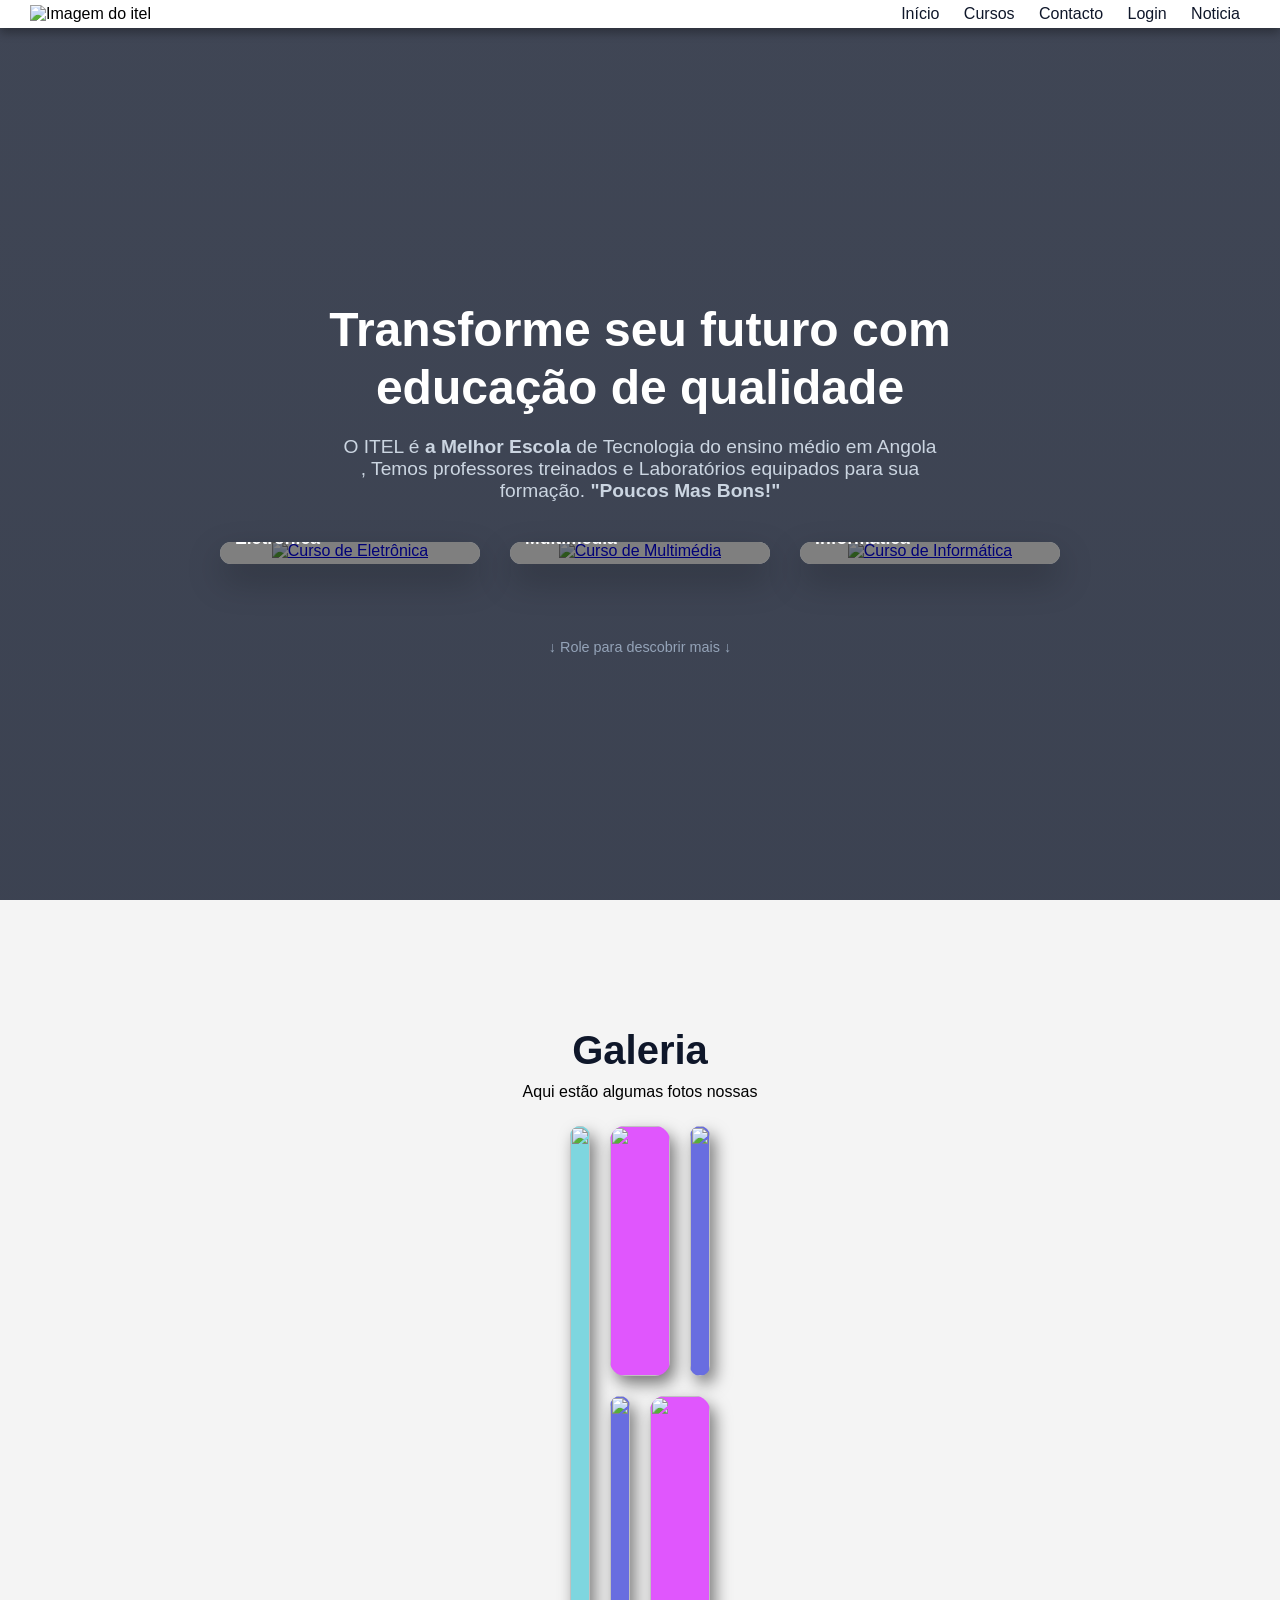
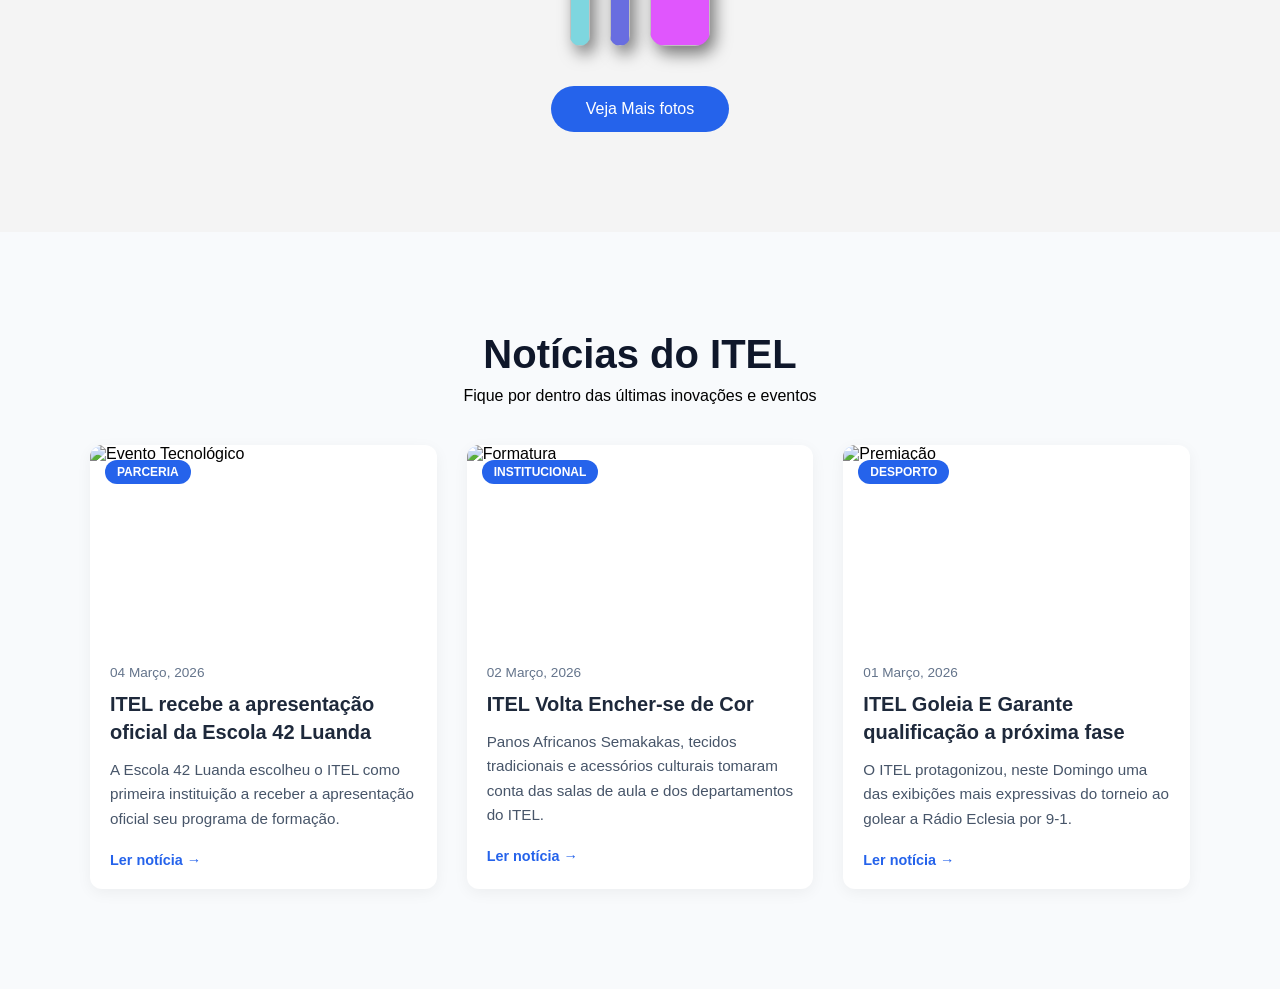
==== Final/index.html @ d13a8a1c "Merge branch 'main' of https://github.com/Always-Thinking44/SiteItelA-Z" ====
<!DOCTYPE html>
<html lang="pt-br">
<head>
    <meta charset="UTF-8">
    <meta name="viewport" content="width=device-width, initial-scale=1.0">
    <meta name="Author" content="Aijá Gourgel e Zola Bento">
    <link rel="shortcut icon" href="imagens/image.png" type="image/x-icon">

    <link rel="stylesheet" href="style.css">
    
    <title>Itel - Instituto de Telecomunicações</title>
</head>


<body>
    <header>
        <div>
            <img src="/Final/imagens/image.png" alt="Imagem do itel">
            
        </div>
        <nav>
            <a href="#inicio">Início</a>
            <a href="/Final/cursos/cursos.html">Cursos</a>
            <a href="#contacto">Contacto</a>
            <a href="login.html">Login</a>
            <a href="#noticia">Noticia</a>
        </nav>
    </header>



    <main>
        <section class="hero">
            <h1>Transforme seu futuro com educação de qualidade</h1>
            
            <p>O ITEL é <b>a Melhor Escola</b> de Tecnologia do ensino médio em Angola , Temos professores treinados e Laboratórios equipados para sua formação. 
            <b>"Poucos Mas Bons!"</b>
            <div class="cursos">

                <div class="card">
                   <a href="cursos.html"> <img src="imagens/electronica.png" alt="Curso de Eletrônica"></a>
                    <span>Eletrônica</span>
                </div>

                <div class="card">
                   <a href="cursos.html"> <img src="imagens/multimedia.png" alt="Curso de Multimédia"></a>
                    <span>Multimédia</span>
                </div>

                <div class="card">
                   <a href="cursos.html"> <img src="imagens/informatica.jpg" alt="Curso de Informática"></a>
                    <span>Informática</span>
                </div>

            </div>

            <div class="scroll">↓ Role para descobrir mais ↓</div>
        </section>





        <section id="galeria" class="secao">
            <h2>Galeria</h2>
            <p class="subtitle">Aqui estão algumas fotos nossas</p>
            <div class="bento-grid">
                <div class="foto-item grande-v" loading="lazy"><img src="Pagina de Galeria/GaleriaDeImagens/Alunos.jpg" alt=""></div>
                <div class="foto-item grande-h" loading="lazy"><img src="Pagina de Galeria/GaleriaDeImagens/42 4.jpeg" alt=""></div>
                <div class="foto-item quadrado" loading="lazy"><img src="Pagina de Galeria/GaleriaDeImagens/Africa Fevereiro8.jpeg" alt=""></div>
                <div class="foto-item quadrado" loading="lazy"><img src="Pagina de Galeria/GaleriaDeImagens/DG.jpg" alt=""></div>
                <div class="foto-item grande-h" loading="lazy"><img src="Pagina de Galeria/GaleriaDeImagens/DreamSpace Itel6.jpeg" alt=""></div>
            </div>
            
            <button class="botao"><a href="Pagina de Galeria/Galeria.html">Veja Mais fotos</a></button>
               
        </section>
            


        <section id="noticia" class="secao secao-noticias">
            <div>
                <h2 class="titulo-secao">Notícias do ITEL</h2>
                <p class="subtitle">Fique por dentro das últimas inovações e eventos</p>

                <div class="noticias-grid">
                    <article class="noticia-card">
                        <div class="noticia-img">
                            <img src="Pagina de Galeria/GaleriaDeImagens/42 4.jpeg" alt="Evento Tecnológico">
                            <span class="categoria">Parceria</span>
                        </div>
                        <div class="noticia-corpo">
                            <span class="data">04 Março, 2026</span>
                            <h3>ITEL recebe a apresentação oficial da Escola 42 Luanda</h3>
                            <p>A Escola 42 Luanda escolheu o ITEL como primeira instituição a receber a apresentação oficial seu programa de formação.</p>
                            <a href="#" class="ler-mais">Ler notícia →</a>
                        </div>
                    </article>

                    <article class="noticia-card">
                        <div class="noticia-img">
                            <img src="Pagina de Galeria/GaleriaDeImagens/Africa Fevereiro6.jpeg" alt="Formatura">
                            <span class="categoria">Institucional</span>
                        </div>
                        <div class="noticia-corpo">
                            <span class="data">02 Março, 2026</span>
                            <h3>ITEL Volta Encher-se de Cor</h3>
                            <p>Panos Africanos Semakakas, tecidos tradicionais e acessórios culturais tomaram conta das salas de aula e dos departamentos do ITEL.</p>
                            <a href="#" class="ler-mais">Ler notícia →</a>
                        </div>
                    </article>

                    <article class="noticia-card">
                        <div class="noticia-img">
                            <img src="Pagina de Galeria/GaleriaDeImagens/DreamSpace Itel2.jpeg" alt="Premiação">
                            <span class="categoria">Desporto</span>
                        </div>
                        <div class="noticia-corpo">
                            <span class="data">01 Março, 2026</span>
                            <h3>ITEL Goleia E Garante qualificação a próxima fase</h3>
                            <p>O ITEL protagonizou, neste Domingo uma das exibições mais expressivas do torneio ao golear a Rádio Eclesia por 9-1.</p>
                            <a href="#" class="ler-mais">Ler notícia →</a>
                        </div>
                    </article>
                </div>
            </div>
        </section>

        
    </main>
    
</body>
</html>
---- Final/style.css ----
/*Formatações Gerais*/

*{
    margin:0;
    padding:0;
    box-sizing:border-box;
    font-family: 'Segoe UI', Tahoma, Geneva, Verdana, sans-serif;
}

body{
    background-color: #f4f4f4;
}
/*definições básicas para todas as secções*/ 
.secao{
    padding: 100px 90px;
    display: flex;
    align-items: center;
    justify-content: center;
    flex-direction: column;
}

h1{
    color: white;
}
h2{
    text-align: center;
    font-size: 2.5rem;
    color: #0f172a;
    text-align: center;
    margin-bottom: 10px;
}

.subtitle{
    text-align: center;
    font-weight: 2px;
    margin-bottom: 25px;
}

html {
    scroll-behavior: smooth;
}





/*Navbar*/



header {
    display: flex;
    justify-content: space-between;
    padding: 5px 30px;
    position: sticky;
    top: 0;
    align-items: center;
    box-shadow: 0 5px 10px rgba(0,0,0,0.3);
    background-color: white;
    z-index: 1000;
}

header a {
    text-decoration: none;
    padding: 10px;
    color: #0f172a;
    font-weight: 500;
}

header img {
    width: 50px;
    display: inline;
}







/*Seção Hero*/


.hero{
    min-height:100vh;
    display:flex;
    flex-direction:column;
    justify-content:center;
    align-items:center;
    text-align:center;
    padding:40px 20px;
    background: linear-gradient(rgba(15, 23, 42, 0.79), rgba(15, 23, 42, 0.803)),
    url('imagens/ITELfoto.jpeg') center/cover;
    background-repeat: no-repeat;
    background-attachment: fixed;
    background-size: cover;
}

.hero h1{
    font-size:3rem;
    max-width:800px;
    margin-bottom:20px;
    line-height:1.2;
}

.hero h1{
    font-size:3rem;
    max-width:800px;
    margin-bottom:20px;
    line-height:1.2;
}

.hero p{
    font-size:1.2rem;
    max-width:600px;
    margin-bottom:40px;
    color:#cbd5e1;
}



.cursos{
    display:flex;
    gap:30px;
    flex-wrap:wrap;
    justify-content:center;
    margin-bottom:50px;
}

.card{
    position: relative;
    color: #ffffff;
    width:260px;
    background:#ffffff;
    border-radius:18px;
    overflow:hidden;
    box-shadow:0 15px 35px rgba(0,0,0,0.25);
    transition:0.4s ease;
    cursor:pointer;
    text-align:center;
}

.card img{
    width:100%;
    height:180px;
    object-fit:cover;
    transition:0.4s;
    overflow: hidden;
}

.card h3{
    padding:20px 15px;
    font-size:1.2rem;
    color:#0f172a;
}

.card::after{
    content:'';
    position:absolute;
    inset:0;
    background:rgba(0,0,0,0.45);
    opacity:0;
    transition:0.3s;
    opacity:1;
}

.card:hover{
    transform:translateY(-12px);
    box-shadow:0 20px 45px rgba(37,99,235,0.4);
}


.card::after{
    content:'';
    position:absolute;
    inset:0;
    background:rgba(0,0,0,0.5);
}

.card span{
    position:absolute;
    bottom:15px;
    left:15px;
    font-weight:bold;
    font-size:1.1rem;
    z-index:2;
    color:white;
}


.card:hover img{
    transform:scale(1.1);
}

.scroll{
    margin-top:25px;
    font-size:0.9rem;
    color:#94a3b8;
    animation: bounce 2s infinite;
}

@keyframes bounce{
    0%,20%,50%,80%,100%{transform:translateY(0);}
    40%{transform:translateY(8px);}
    60%{transform:translateY(4px);}
}

@media(max-width:768px){
    .hero h1{
        font-size:2.2rem;
    }
}









/*Seção Galeria*/


/*bento-grid... Um tipo de display q organiza em colunas... q nem no bootstrap */
.bento-grid {
    display: grid;
    grid-template-columns: repeat(4, 1fr);
    grid-auto-rows: 250px;
    gap: 20px;
}

/* O Container da Foto */
.foto-item {
    border-radius: 15px;
    overflow: hidden; /* Corta a imagem que sobrar do zoom */
    position: relative;
    background-color: #ddd;
    display: flex;
    box-shadow: 5px 8px 16px rgb(0, 0, 0, 0.5);
}

/* O Ajusta a Foto no seu container*/
.foto-item img {
    width: 100%;
    height: 100%;
    object-fit: cover;
    transition: transform 0.5s ease;
    display: block;
}

.foto-item:hover img {
    transform: scale(1.1);
    cursor: pointer;
}

/* Estilização das direções/tamanhos... aqui vc escolhe o tamanho dos filhos do container Bento-grid, tipo os col do bootstrap*/
.grande-v { 
    grid-row: span 2;
} 
.grande-h {
    grid-column: span 2; 
} 
.quadrado { 
    grid-column: span 1; grid-row: span 1; 
}
.destaque { 
    grid-column: span 2; grid-row: span 2; 
}

/* Cores de fallback apenas para os itens q estao sem foto ainda */
.grande-v {
    background-color: #7ed6df; 
}
.grande-h { 
    background-color: #e056fd; 
}
.quadrado { 
    background-color: #686de0; 
}
.destaque { 
    background-color: #f0932b; 
}

.botao{
    margin-top: 40px;
    padding:14px 35px;
    border:none;
    border-radius:30px;
    background:#2563eb;
    color:white;
    font-size:1rem;
    cursor:pointer;
    transition:0.3s;
    display: flex;
}

.botao:hover{
    background:#1d4ed8;
}

.botao a{
    text-decoration: none;
    color: white;
}







/* Seção de Notícias */

.secao-noticias {
    background-color: #f8fafc;
}


.noticias-grid {
    display: grid;
    grid-template-columns: repeat(3, 1fr);
    gap: 30px;
    max-width: 1200px;
    margin: 40px auto 0;
}

/* Card Individual */
.noticia-card {
    background: #ffffff;
    border-radius: 12px;
    overflow: hidden;
    box-shadow: 0 4px 15px rgba(0, 0, 0, 0.05);
    transition: transform 0.3s ease, box-shadow 0.3s ease;
}

.noticia-card:hover {
    transform: translateY(-8px);
    box-shadow: 0 10px 25px rgba(0, 0, 0, 0.1);
}

/* Imagem da Notícia */
.noticia-img {
    position: relative;
    height: 200px;
}

.noticia-img img {
    width: 100%;
    height: 100%;
    object-fit: cover;
}


.categoria {
    position: absolute;
    top: 15px;
    left: 15px;
    background: #2563eb;
    color: white;
    padding: 5px 12px;
    font-size: 0.75rem;
    font-weight: bold;
    border-radius: 20px;
    text-transform: uppercase;
}

/* Conteúdo do Card */
.noticia-corpo {
    padding: 20px;
}

.data {
    font-size: 0.85rem;
    color: #64748b;
    display: block;
    margin-bottom: 10px;
}

.noticia-corpo h3 {
    font-size: 1.25rem;
    color: #1e293b;
    margin-bottom: 12px;
    line-height: 1.4;
}

.noticia-corpo p {
    color: #475569;
    font-size: 0.95rem;
    line-height: 1.6;
    margin-bottom: 20px;
}

.ler-mais {
    text-decoration: none;
    color: #2563eb;
    font-weight: bold;
    font-size: 0.9rem;
    transition: 0.2s;
}
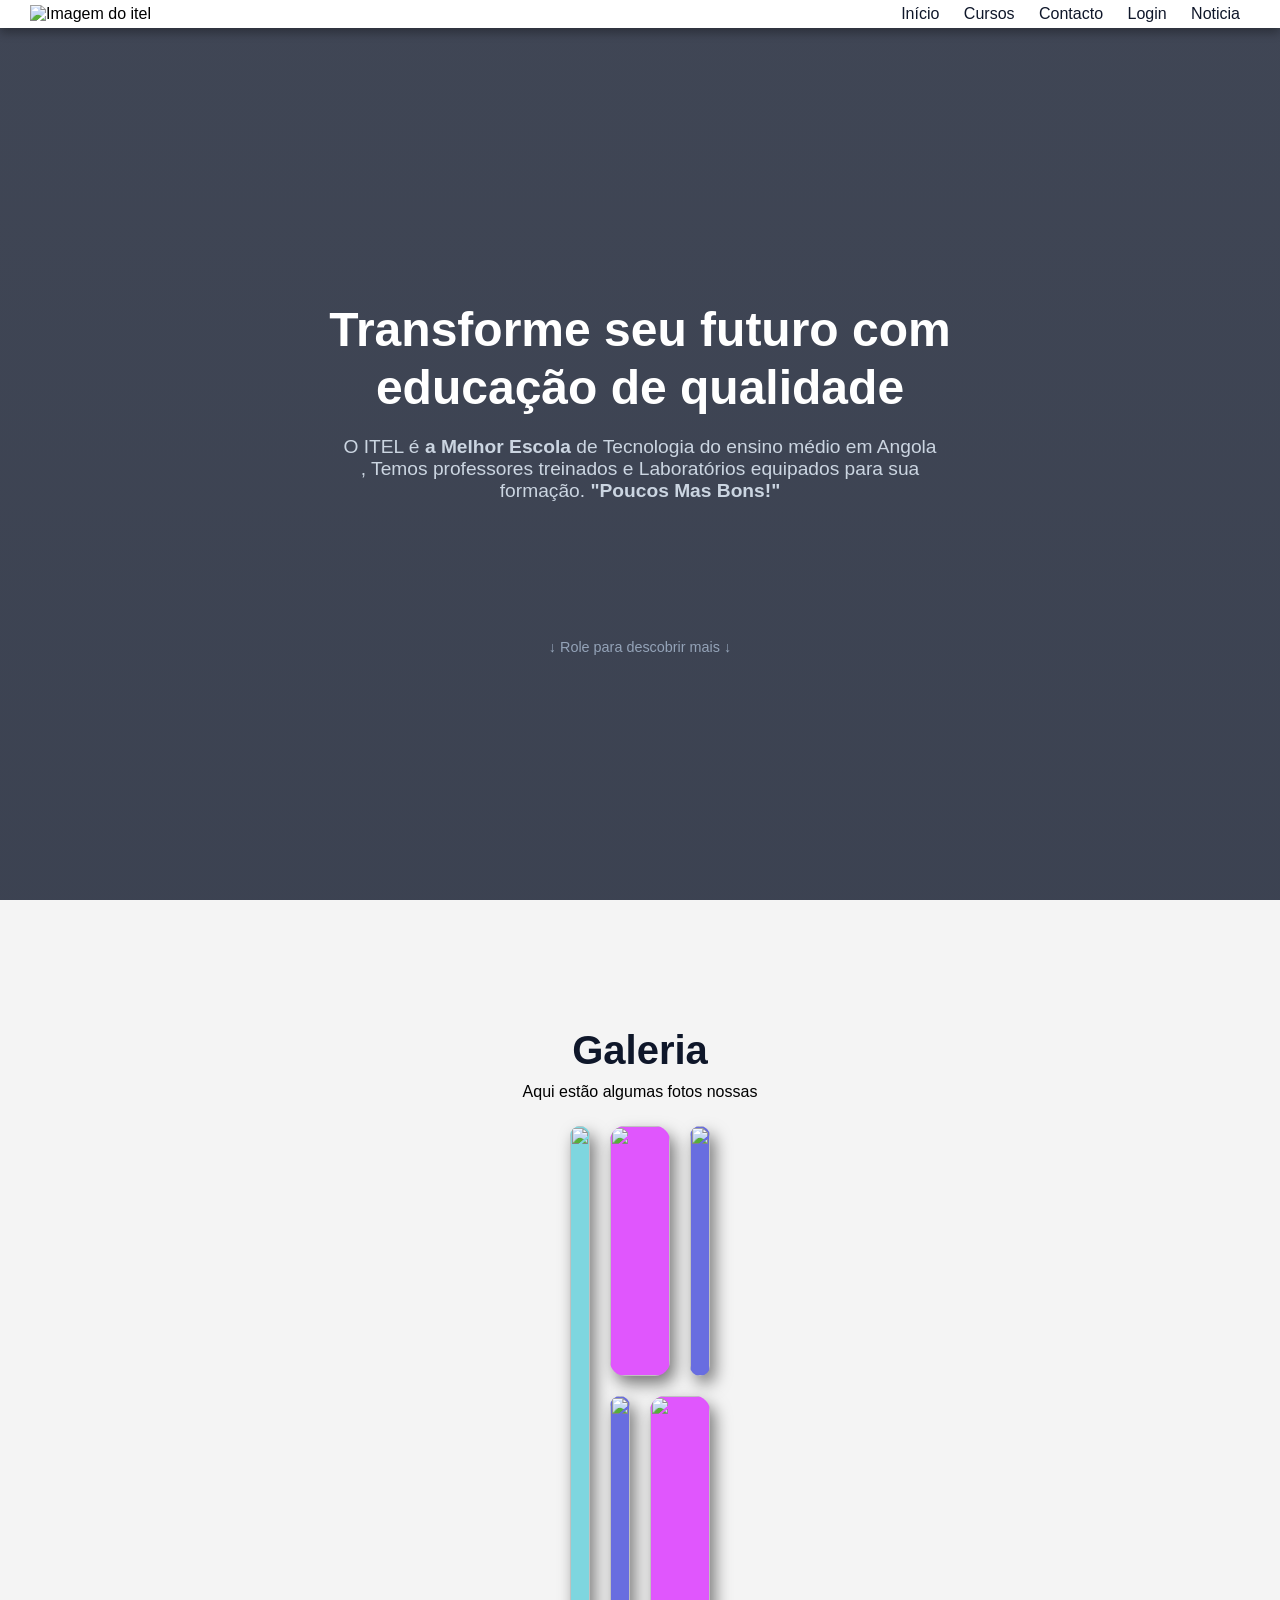
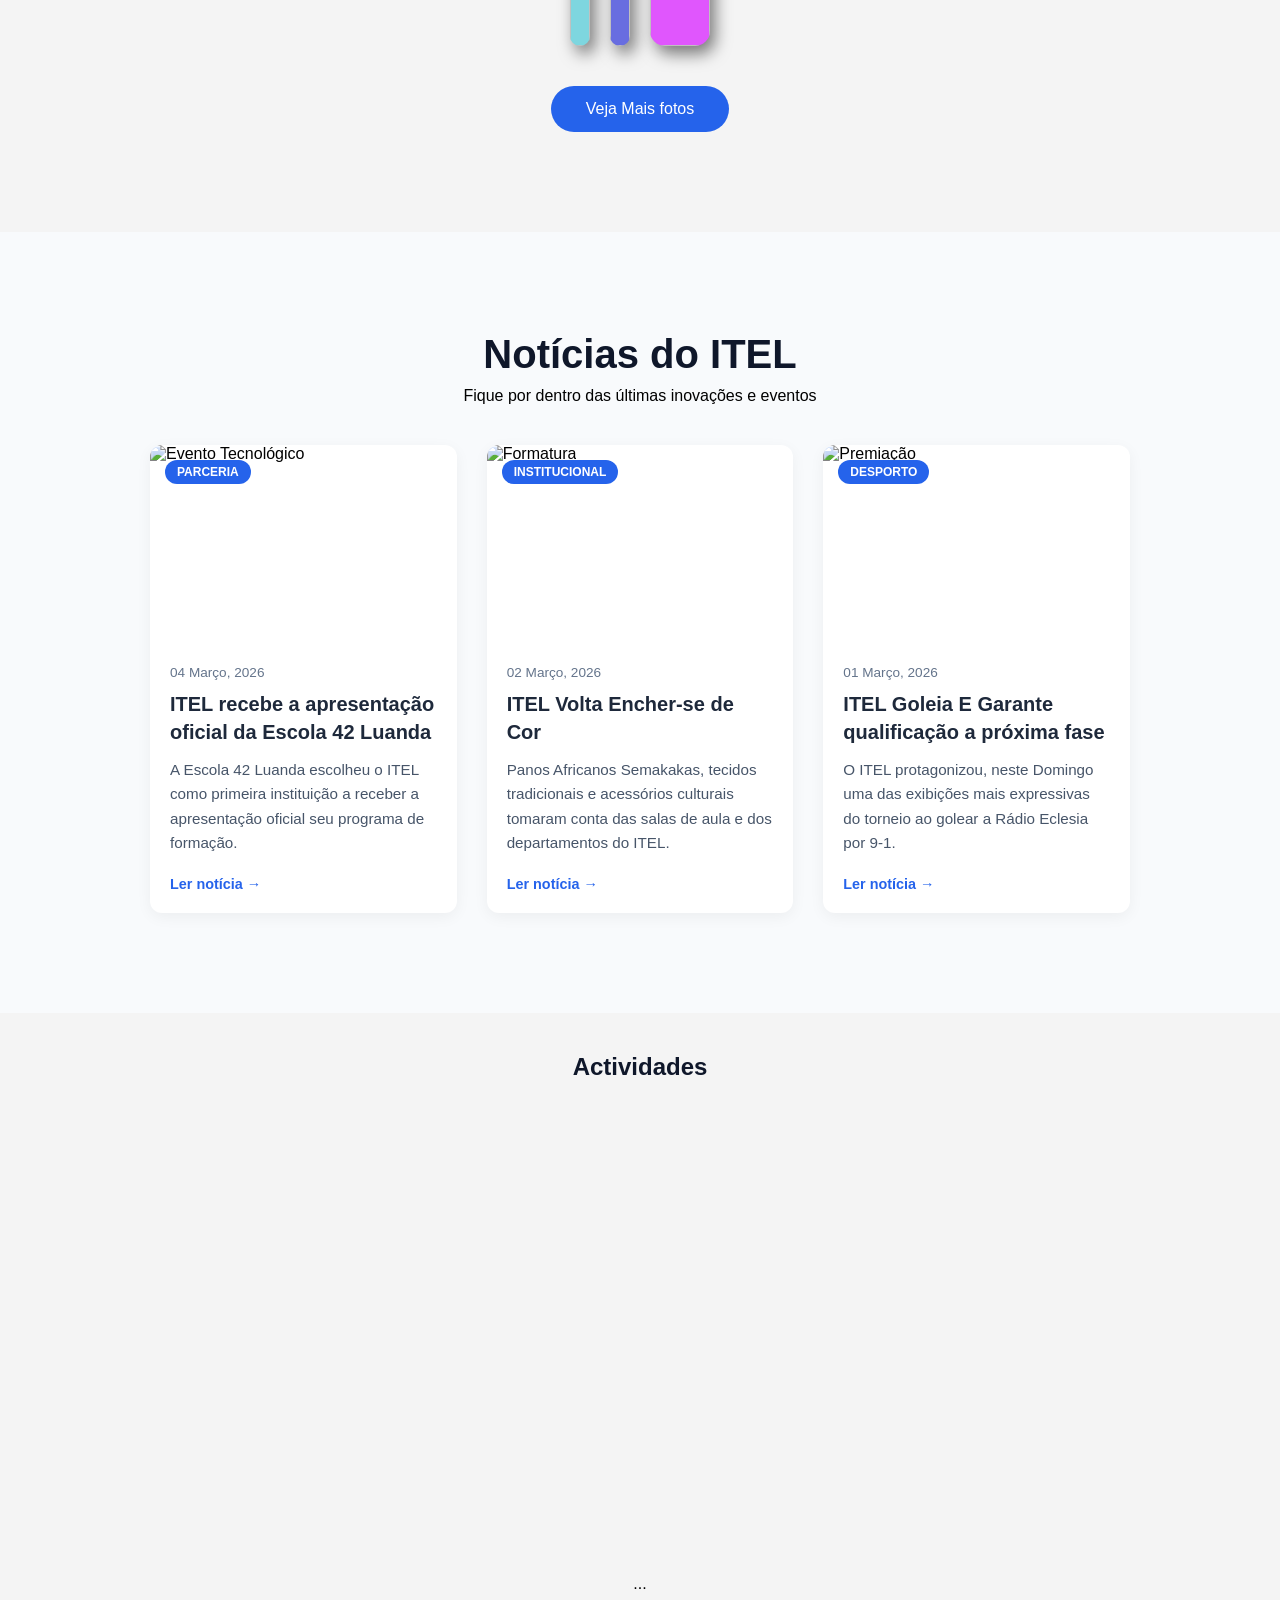
==== commit c56acb1b: "Adicionar Login" ====
--- a/Final/index.html
+++ b/Final/index.html
@@ -15,14 +15,14 @@
 <body>
     <header>
         <div>
-            <img src="/Final/imagens/image.png" alt="Imagem do itel">
+            <img src="imagens/image.png" alt="Imagem do itel">
             
         </div>
         <nav>
             <a href="#inicio">Início</a>
-            <a href="/Final/cursos/cursos.html">Cursos</a>
+            <a href="cursos/cursos.html">Cursos</a>
             <a href="#contacto">Contacto</a>
-            <a href="login.html">Login</a>
+            <a href="Login.html">Login</a>
             <a href="#noticia">Noticia</a>
         </nav>
     </header>
@@ -93,7 +93,7 @@
                             <span class="data">04 Março, 2026</span>
                             <h3>ITEL recebe a apresentação oficial da Escola 42 Luanda</h3>
                             <p>A Escola 42 Luanda escolheu o ITEL como primeira instituição a receber a apresentação oficial seu programa de formação.</p>
-                            <a href="#" class="ler-mais">Ler notícia →</a>
+                            <a href="/Final/noticias/noticias.html" class="ler-mais">Ler notícia →</a>
                         </div>
                     </article>
 
@@ -106,7 +106,7 @@
                             <span class="data">02 Março, 2026</span>
                             <h3>ITEL Volta Encher-se de Cor</h3>
                             <p>Panos Africanos Semakakas, tecidos tradicionais e acessórios culturais tomaram conta das salas de aula e dos departamentos do ITEL.</p>
-                            <a href="#" class="ler-mais">Ler notícia →</a>
+                            <a href="/Final/noticias/noticias.html" class="ler-mais">Ler notícia →</a>
                         </div>
                     </article>
 
@@ -119,15 +119,85 @@
                             <span class="data">01 Março, 2026</span>
                             <h3>ITEL Goleia E Garante qualificação a próxima fase</h3>
                             <p>O ITEL protagonizou, neste Domingo uma das exibições mais expressivas do torneio ao golear a Rádio Eclesia por 9-1.</p>
-                            <a href="#" class="ler-mais">Ler notícia →</a>
+                            <a href="/Final/noticias/noticias.html" class="ler-mais">Ler notícia →</a>
                         </div>
                     </article>
                 </div>
             </div>
         </section>
 
+
         
+    <section id="actividades" class="actividades">
+
+  <!-- Título da Secção -->
+  <h1>Actividades</h1>
+
+  <!-- Área de Cards -->
+  <div class="cards-container">
+    <div class="card" data-atividade="Fititel">
+      <img src="/Final/Actividades/fititel/544825075_1218911470279845_1274962918031670438_n.jpg" alt="Fititel">
+      <h3>Fititel</h3>
+      <p>O Fititel é um evento de tecnologia e inovação do ITEL, reunindo estudantes e projetos criativos.</p>
+    </div>
+    <div class="card" data-atividade="Informática">
+      <img src="/Final/Actividades/seman_info/capainfo.jpg" alt="Semana de Informática">
+      <h3>Semana de Informática</h3>
+      <p>Semana dedicada à informática, com workshops de programação, sistemas e novas tecnologias.</p>
+    </div>
+    <div class="card" data-atividade="Electrónica">
+      <img src="/Final/Actividades/Seman_ele/capsemanaeele.jpg" alt="Semana de Electrónica">
+      <h3>Semana de Electrónica</h3>
+      <p>Semana de Electrónica com projetos de circuitos, robótica e inovação tecnológica aplicada.</p>
+    </div>
+    <div class="card" data-atividade="Multimédia">
+      <img src="/Final/Actividades/sema_mult/487853320_1090563743114619_5174947730304767502_n.jpg" alt="Semana de Multimédia">
+      <h3>Semana de Multimédia</h3>
+      <p>Apresentação de trabalhos de design, vídeo, áudio e outras criações digitais inovadoras.</p>
+    </div>
+    <div class="card" data-atividade="África">
+      <img src="/Final/Actividades/sexta_cultural/Amor.jpg" alt="Representação da África">
+      <h3>Sexta Cultural</h3>
+      <p>Toda última sexta do mês, cultura, música, dança e atividades artísticas para todos.</p>
+    </div>
+    <div class="card" data-atividade="ITEL Solidário">
+      <img src="/Final/Actividades/itelsolidario/487826390_1088875983283395_3658495766381052444_n (1).jpg" alt="ITEL Solidário">
+      <h3>ITEL Solidário</h3>
+      <p>O ITEL Solidário promove ações sociais e comunitárias, ajudando pessoas e fortalecendo a comunidade.</p>
+    </div>
+    <div class="card" data-atividade="Futebol">
+      <img src="/Final/Actividades/futitel/capa.jpg" alt="Futebol">
+      <h3>Futebol</h3>
+      <p>Competições e jogos de futebol entre estudantes, promovendo desporto, espírito e diversão.</p>
+    </div>
+  </div>
+
+  <!-- Modal -->
+  <div class="modal">
+    <div class="modal-content">
+      <span class="close">&times;</span>
+      <h2 id="modal-title"></h2>
+      <div class="modal-gallery" id="modal-gallery">
+        <!-- Imagens carregadas via JS -->
+      </div>
+    </div>
+  </div>
+<section id="actividades" class="actividades">
+  <!-- Título e cards existentes -->
+  ...
+  <!-- Modal existente -->
+  <div class="modal">
+    ...
+  </div>
+
+  <!-- Novo lightbox -->
+  <div class="lightbox" id="lightbox">
+    <span class="close-lightbox">&times;</span>
+    <img id="lightbox-img" src="">
+  </div>
+</section>
+</section>
     </main>
-    
+    <script src="script.js"></script>
 </body>
 </html>
--- a/Final/style.css
+++ b/Final/style.css
@@ -12,7 +12,7 @@
 }
 /*definições básicas para todas as secções*/ 
 .secao{
-    padding: 100px 90px;
+    padding: 100px 150px;
     display: flex;
     align-items: center;
     justify-content: center;
@@ -397,4 +397,302 @@
     font-weight: bold;
     font-size: 0.9rem;
     transition: 0.2s;
+}
+
+/* ====== Secção Actividades ====== */
+.actividades {
+  padding: 40px;
+  text-align: center;
+  background-color: #F4F4F4;
+  font-family: 'Segoe UI', Tahoma, Geneva, Verdana, sans-serif;
+}
+
+.actividades h1 {
+  color: #0F172A;
+  margin-bottom: 40px;
+}
+
+/* ====== Cards ====== */
+.cards-container {
+  display: flex;
+  justify-content: center;
+  gap: 30px;
+  flex-wrap: wrap;
+}
+
+.card {
+  background: #FFFFFF;
+  border-radius: 10px;
+  box-shadow: 0 5px 15px rgba(0,0,0,0.1);
+  width: 200px;
+  cursor: pointer;
+  transition: transform 0.3s, box-shadow 0.3s, opacity 0.6s;
+  opacity: 0;
+  transform: scale(0.8);
+}
+
+.card img {
+  width: 100%;
+  border-top-left-radius: 10px;
+  border-top-right-radius: 10px;
+}
+
+.card h3 {
+  color: #2563EB;
+  margin: 10px 0 5px;
+}
+
+.card p {
+  color: #64748B;
+  font-size: 14px;
+  padding: 0 10px 10px;
+}
+
+.card:hover {
+  transform: translateY(-5px);
+  box-shadow: 0 10px 20px rgba(0,0,0,0.2);
+}
+
+/* ====== Modal ====== */
+.modal {
+  display: none;
+  position: fixed;
+  z-index: 999;
+  left: 0;
+  top: 0;
+  width: 100%;
+  height: 100%;
+  overflow: auto;
+  background-color: rgba(0,0,0,0.7);
+}
+
+.modal-content {
+  background-color: #FFFFFF;
+  margin: 10% auto;
+  padding: 20px;
+  border-radius: 10px;
+  width: 80%;
+  max-width: 800px;
+  animation: zoomIn 0.4s ease;
+  text-align: center;
+}
+
+.modal-gallery {
+  display: grid;
+  grid-template-columns: repeat(auto-fill, 150px);
+  gap: 15px;
+  justify-content: center;
+  margin-top: 20px;
+}
+
+.modal-gallery img {
+  width: 100%;
+  border-radius: 5px;
+}
+
+.close {
+  color: #0F172A;
+  float: right;
+  font-size: 28px;
+  font-weight: bold;
+  cursor: pointer;
+}
+
+.close:hover {
+  color: #2563EB;
+}
+
+/* ====== Animação ====== */
+@keyframes zoomIn {
+  0% { transform: scale(0.8); opacity: 0; }
+  100% { transform: scale(1); opacity: 1; }
+}
+/* Hover zoom na galeria */
+.modal-gallery img {
+  width: 100%;
+  border-radius: 5px;
+  transition: transform 0.3s, box-shadow 0.3s;
+  cursor: pointer;
+}
+
+.modal-gallery img:hover {
+  transform: scale(1.1);
+  box-shadow: 0 10px 20px rgba(0,0,0,0.3);
+}
+
+/* Lightbox */
+.lightbox {
+  display: none;
+  position: fixed;
+  z-index: 1000;
+  top: 0;
+  left: 0;
+  width: 100%;
+  height: 100%;
+  background-color: rgba(0,0,0,0.9);
+  justify-content: center;
+  align-items: center;
+}
+
+.lightbox img {
+  max-width: 90%;
+  max-height: 90%;
+  border-radius: 10px;
+  box-shadow: 0 10px 30px rgba(0,0,0,0.5);
+}
+
+.close-lightbox {
+  position: absolute;
+  top: 20px;
+  right: 30px;
+  color: #FFFFFF;
+  font-size: 36px;
+  cursor: pointer;
+}
+
+.pagina-noticias{
+padding:40px;
+background:#f4f4f4;
+font-family:Arial;
+}
+
+.topo-noticias{
+display:flex;
+justify-content:space-between;
+margin-bottom:40px;
+}
+.topo-noticias h1{
+    color: #000000;
+}
+.voltar{
+text-decoration:none;
+color:#2563EB;
+font-weight:bold;
+}
+
+.cards-noticias{
+display:grid;
+grid-template-columns:repeat(auto-fit,minmax(260px,1fr));
+gap:25px;
+}
+
+.card-noticia{
+background:white;
+padding:15px;
+border-radius:10px;
+box-shadow:0 5px 15px rgba(0,0,0,0.1);
+transition:0.3s;
+}
+
+.card-noticia:hover{
+transform:translateY(-5px);
+}
+
+.card-noticia img{
+width:100%;
+border-radius:8px;
+}
+
+.saber-mais{
+color:#2563EB;
+cursor:pointer;
+font-weight:bold;
+}
+
+
+/* MODAL */
+
+.modal-noticia{
+display:none;
+position:fixed;
+top:0;
+left:0;
+width:100%;
+height:100%;
+background:rgba(0,0,0,0.7);
+justify-content:center;
+align-items:center;
+}
+
+.modal-conteudo{
+background:white;
+width:70%;
+max-width:900px;
+padding:25px;
+border-radius:10px;
+position:relative;
+}
+
+.modal-conteudo img{
+width:100%;
+border-radius:8px;
+margin-bottom:20px;
+}
+
+.fechar{
+position:absolute;
+top:10px;
+right:20px;
+font-size:30px;
+cursor:pointer;
+}
+/* FUNDO DO MODAL */
+.modal-noticia{
+display:none;
+position:fixed;
+top:0;
+left:0;
+width:100%;
+height:100%;
+background:rgba(0,0,0,0.7);
+justify-content:center;
+align-items:center;
+padding:20px;
+z-index:999;
+}
+
+/* CAIXA DO MODAL */
+.modal-conteudo{
+background:white;
+width:90%;
+max-width:850px;
+max-height:90vh;
+overflow-y:auto;
+border-radius:12px;
+padding:25px;
+position:relative;
+box-shadow:0 10px 30px rgba(0,0,0,0.3);
+}
+
+/* IMAGEM */
+.modal-conteudo img{
+width:100%;
+height:350px;
+object-fit:cover;
+border-radius:8px;
+margin-bottom:20px;
+}
+
+/* TITULO */
+#modal-titulo{
+font-size:26px;
+margin-bottom:15px;
+color:#0f172a;
+}
+
+/* TEXTO */
+#modal-texto{
+line-height:1.7;
+color:#475569;
+text-align:justify;
+}
+
+/* BOTÃO FECHAR */
+.fechar{
+position:absolute;
+top:15px;
+right:20px;
+font-size:28px;
+cursor:pointer;
+color:#333;
 }
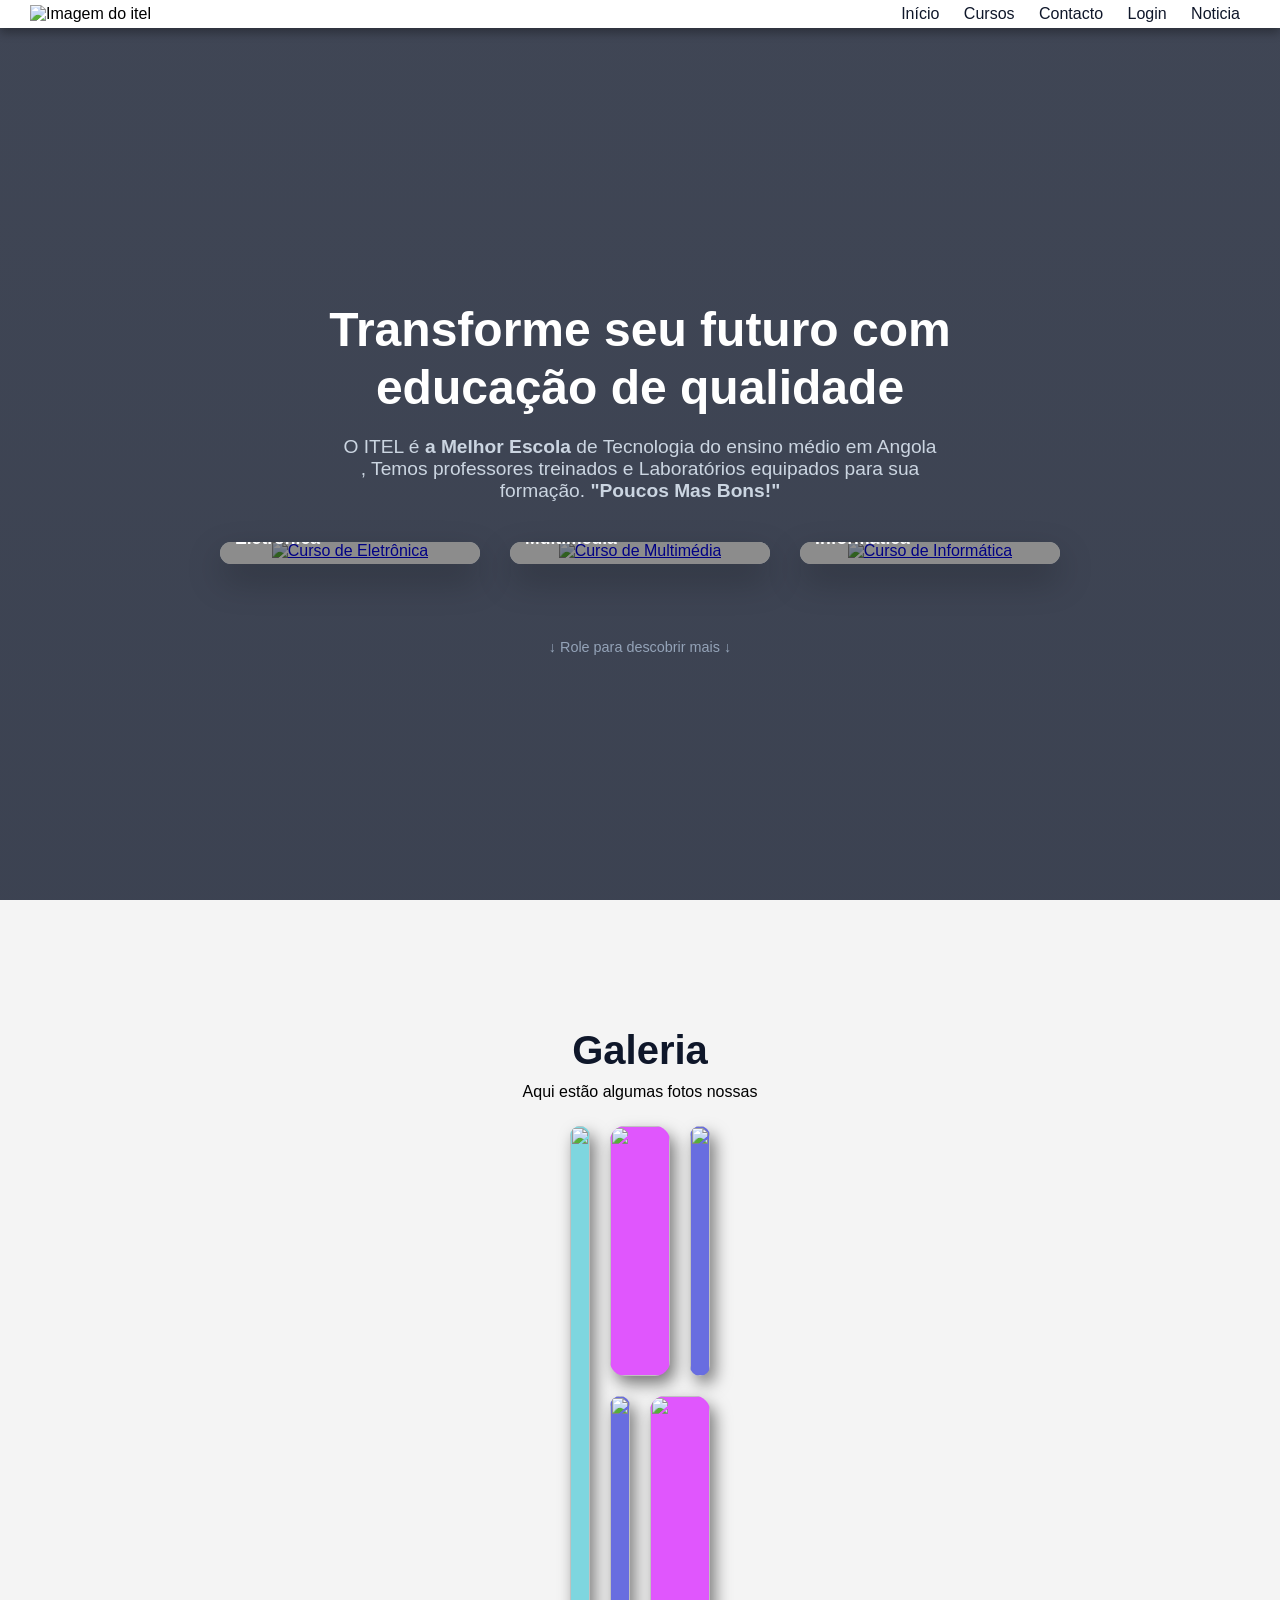
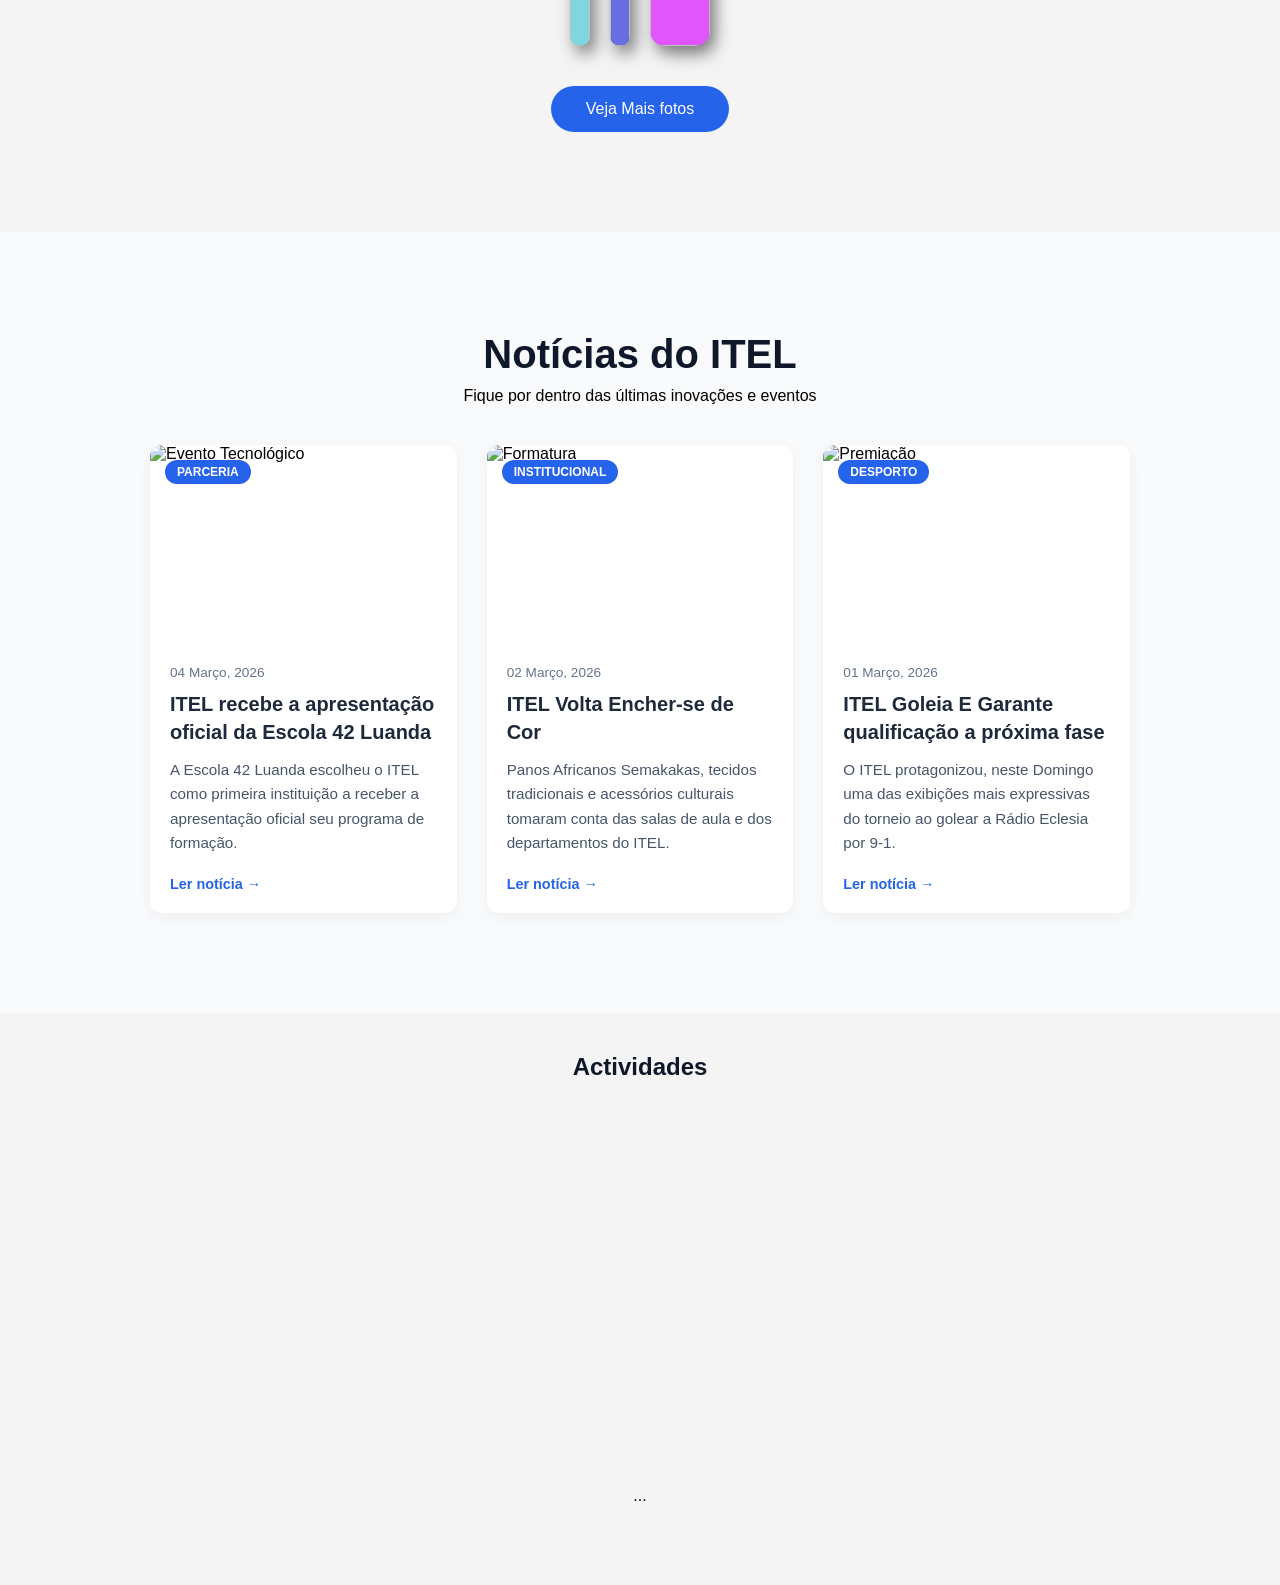
==== commit cd229170: "troca do nome das classes no hero, por causa de um conflito" ====
--- a/Final/index.html
+++ b/Final/index.html
@@ -37,17 +37,17 @@
             <b>"Poucos Mas Bons!"</b>
             <div class="cursos">
 
-                <div class="card">
+                <div class="card-hero">
                    <a href="cursos.html"> <img src="imagens/electronica.png" alt="Curso de Eletrônica"></a>
                     <span>Eletrônica</span>
                 </div>
 
-                <div class="card">
+                <div class="card-hero">
                    <a href="cursos.html"> <img src="imagens/multimedia.png" alt="Curso de Multimédia"></a>
                     <span>Multimédia</span>
                 </div>
 
-                <div class="card">
+                <div class="card-hero">
                    <a href="cursos.html"> <img src="imagens/informatica.jpg" alt="Curso de Informática"></a>
                     <span>Informática</span>
                 </div>
@@ -136,37 +136,37 @@
   <!-- Área de Cards -->
   <div class="cards-container">
     <div class="card" data-atividade="Fititel">
-      <img src="/Final/Actividades/fititel/544825075_1218911470279845_1274962918031670438_n.jpg" alt="Fititel">
+      <img src="Actividades/fititel/544825075_1218911470279845_1274962918031670438_n.jpg" alt="Fititel">
       <h3>Fititel</h3>
       <p>O Fititel é um evento de tecnologia e inovação do ITEL, reunindo estudantes e projetos criativos.</p>
     </div>
     <div class="card" data-atividade="Informática">
-      <img src="/Final/Actividades/seman_info/capainfo.jpg" alt="Semana de Informática">
+      <img src="Actividades/seman_info/capainfo.jpg" alt="Semana de Informática">
       <h3>Semana de Informática</h3>
       <p>Semana dedicada à informática, com workshops de programação, sistemas e novas tecnologias.</p>
     </div>
     <div class="card" data-atividade="Electrónica">
-      <img src="/Final/Actividades/Seman_ele/capsemanaeele.jpg" alt="Semana de Electrónica">
+      <img src="Actividades/Seman_ele/capsemanaeele.jpg" alt="Semana de Electrónica">
       <h3>Semana de Electrónica</h3>
       <p>Semana de Electrónica com projetos de circuitos, robótica e inovação tecnológica aplicada.</p>
     </div>
     <div class="card" data-atividade="Multimédia">
-      <img src="/Final/Actividades/sema_mult/487853320_1090563743114619_5174947730304767502_n.jpg" alt="Semana de Multimédia">
+      <img src="Actividades/sema_mult/487853320_1090563743114619_5174947730304767502_n.jpg" alt="Semana de Multimédia">
       <h3>Semana de Multimédia</h3>
       <p>Apresentação de trabalhos de design, vídeo, áudio e outras criações digitais inovadoras.</p>
     </div>
     <div class="card" data-atividade="África">
-      <img src="/Final/Actividades/sexta_cultural/Amor.jpg" alt="Representação da África">
+      <img src="Actividades/sexta_cultural/Amor.jpg" alt="Representação da África">
       <h3>Sexta Cultural</h3>
       <p>Toda última sexta do mês, cultura, música, dança e atividades artísticas para todos.</p>
     </div>
     <div class="card" data-atividade="ITEL Solidário">
-      <img src="/Final/Actividades/itelsolidario/487826390_1088875983283395_3658495766381052444_n (1).jpg" alt="ITEL Solidário">
+      <img src="Actividades/itelsolidario/487826390_1088875983283395_3658495766381052444_n (1).jpg" alt="ITEL Solidário">
       <h3>ITEL Solidário</h3>
       <p>O ITEL Solidário promove ações sociais e comunitárias, ajudando pessoas e fortalecendo a comunidade.</p>
     </div>
     <div class="card" data-atividade="Futebol">
-      <img src="/Final/Actividades/futitel/capa.jpg" alt="Futebol">
+      <img src="Actividades/futitel/capa.jpg" alt="Futebol">
       <h3>Futebol</h3>
       <p>Competições e jogos de futebol entre estudantes, promovendo desporto, espírito e diversão.</p>
     </div>
--- a/Final/style.css
+++ b/Final/style.css
@@ -127,7 +127,7 @@
     margin-bottom:50px;
 }
 
-.card{
+.card-hero{
     position: relative;
     color: #ffffff;
     width:260px;
@@ -140,7 +140,7 @@
     text-align:center;
 }
 
-.card img{
+.card-hero img{
     width:100%;
     height:180px;
     object-fit:cover;
@@ -148,13 +148,13 @@
     overflow: hidden;
 }
 
-.card h3{
+.card-hero h3{
     padding:20px 15px;
     font-size:1.2rem;
     color:#0f172a;
 }
 
-.card::after{
+.card-hero::after{
     content:'';
     position:absolute;
     inset:0;
@@ -164,20 +164,14 @@
     opacity:1;
 }
 
-.card:hover{
+.card-hero:hover{
     transform:translateY(-12px);
     box-shadow:0 20px 45px rgba(37,99,235,0.4);
 }
 
 
-.card::after{
-    content:'';
-    position:absolute;
-    inset:0;
-    background:rgba(0,0,0,0.5);
-}
-
-.card span{
+
+.card-hero span{
     position:absolute;
     bottom:15px;
     left:15px;
@@ -188,7 +182,7 @@
 }
 
 
-.card:hover img{
+.card-hero:hover img{
     transform:scale(1.1);
 }
 
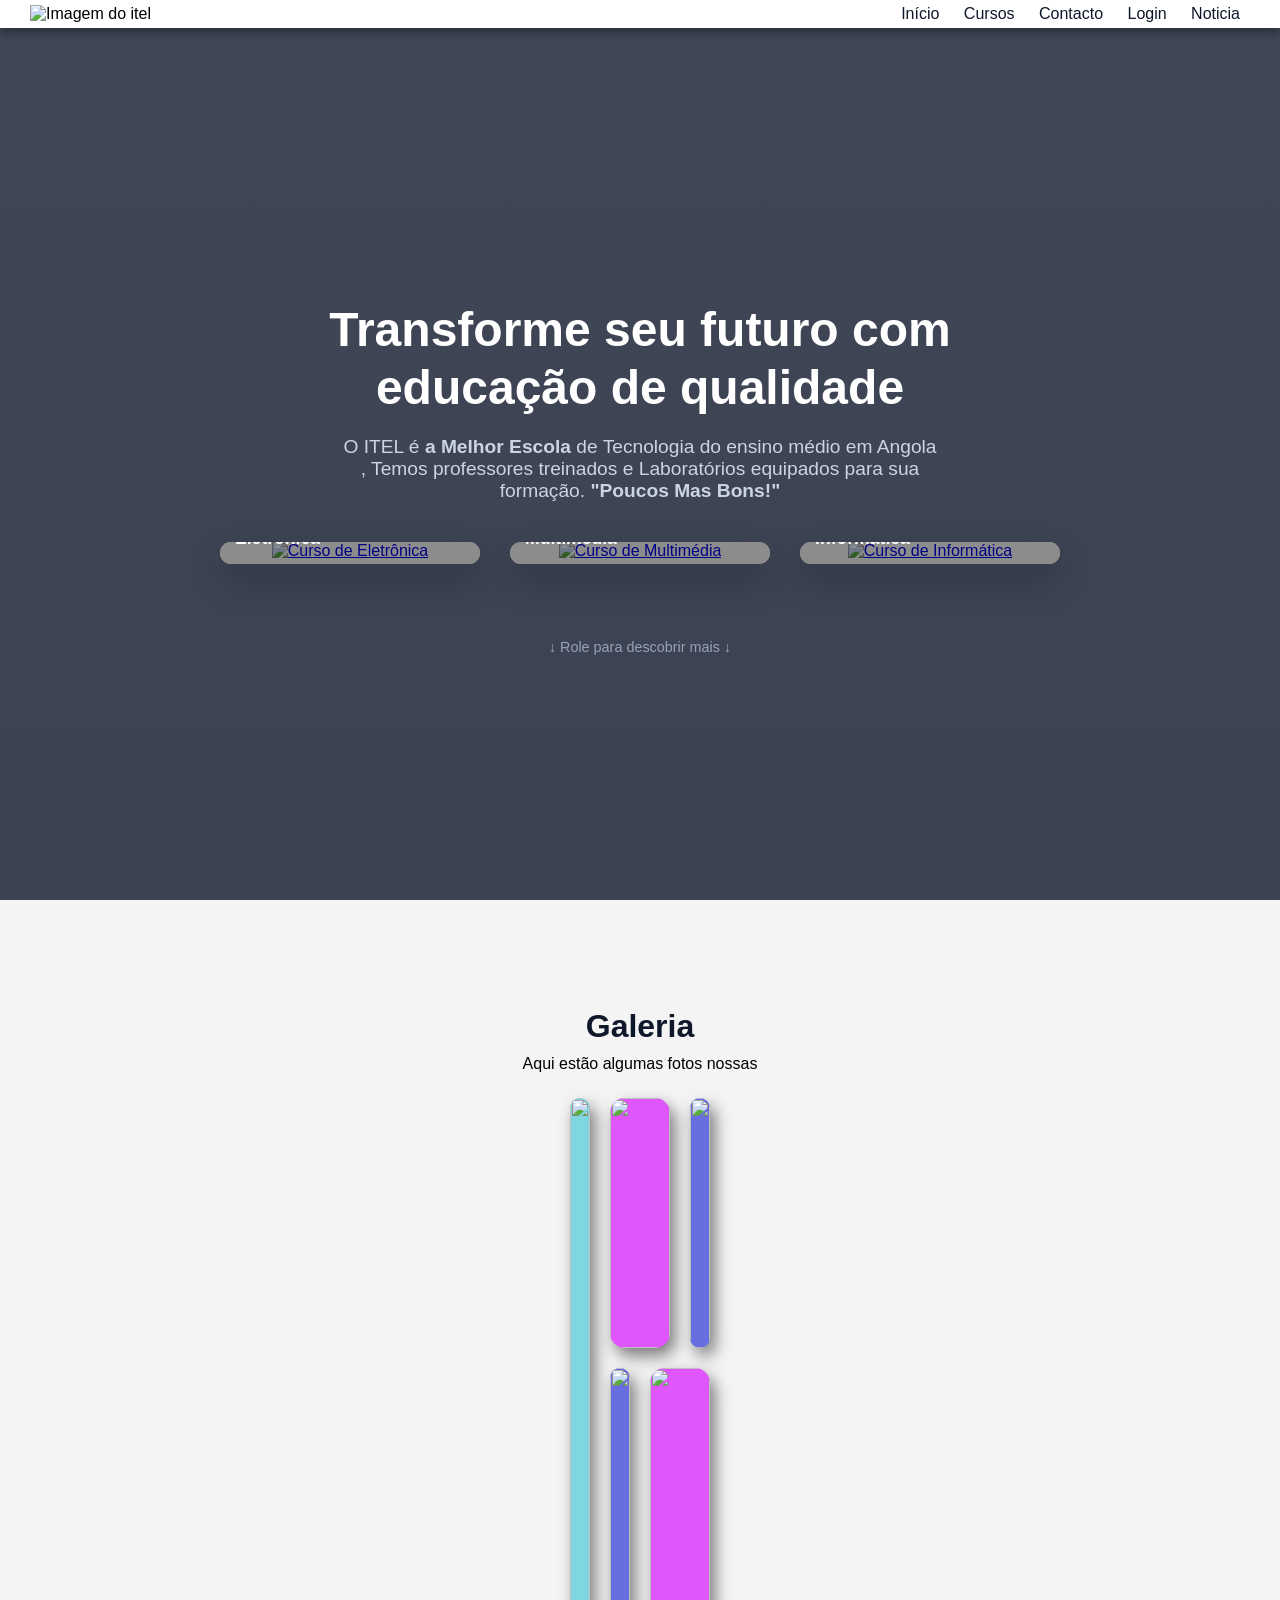
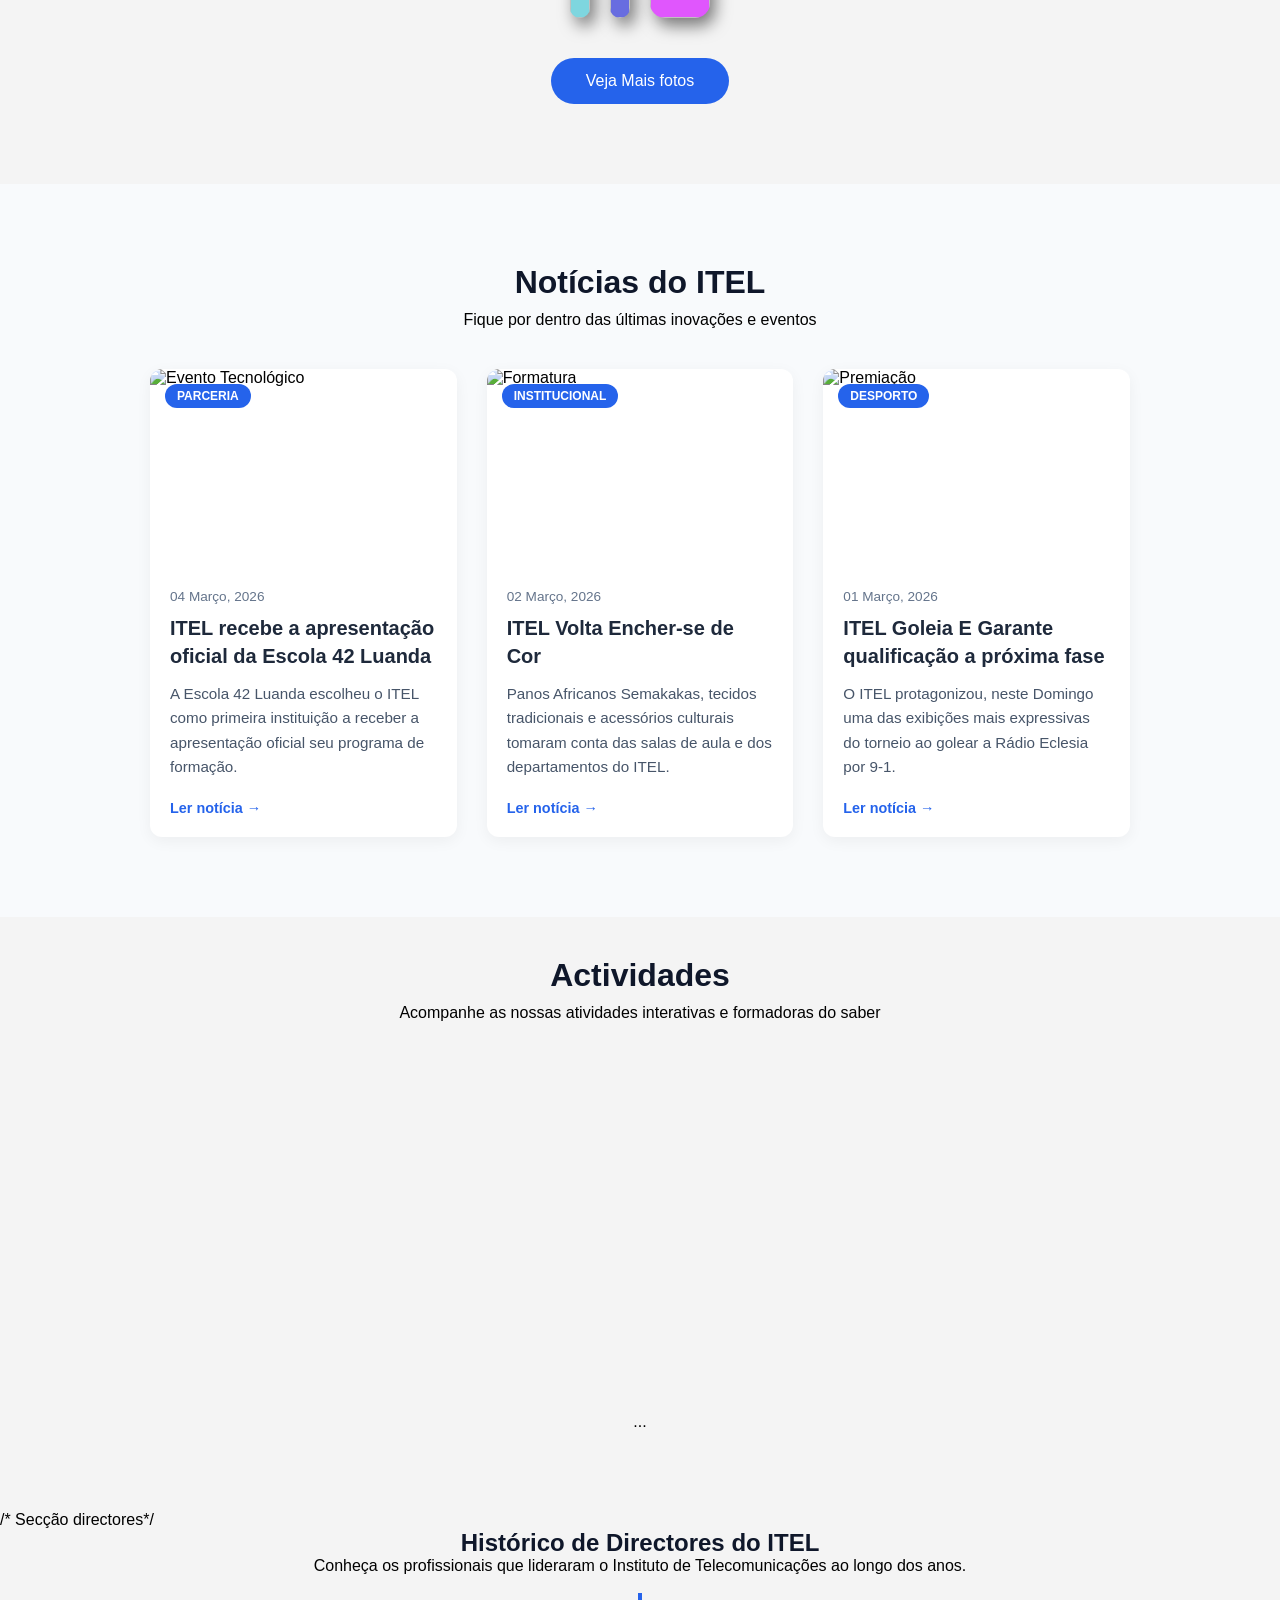
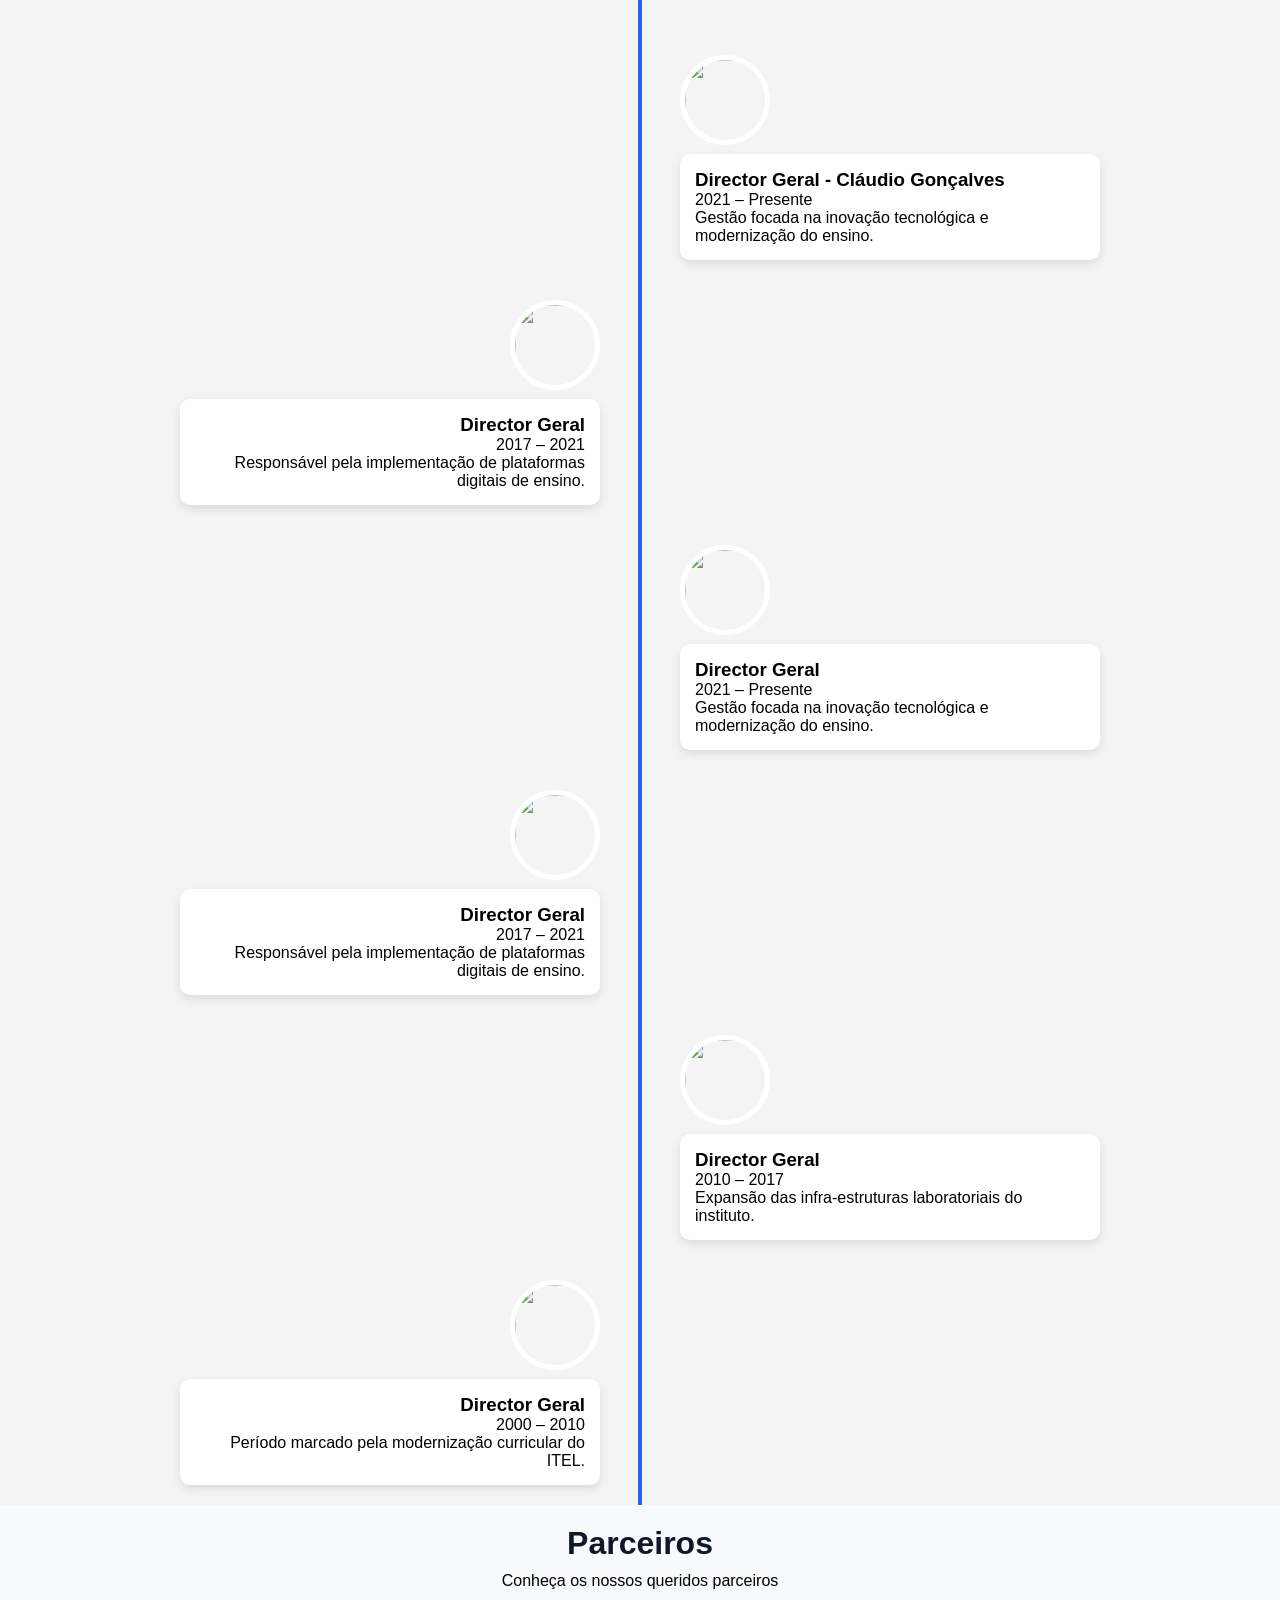
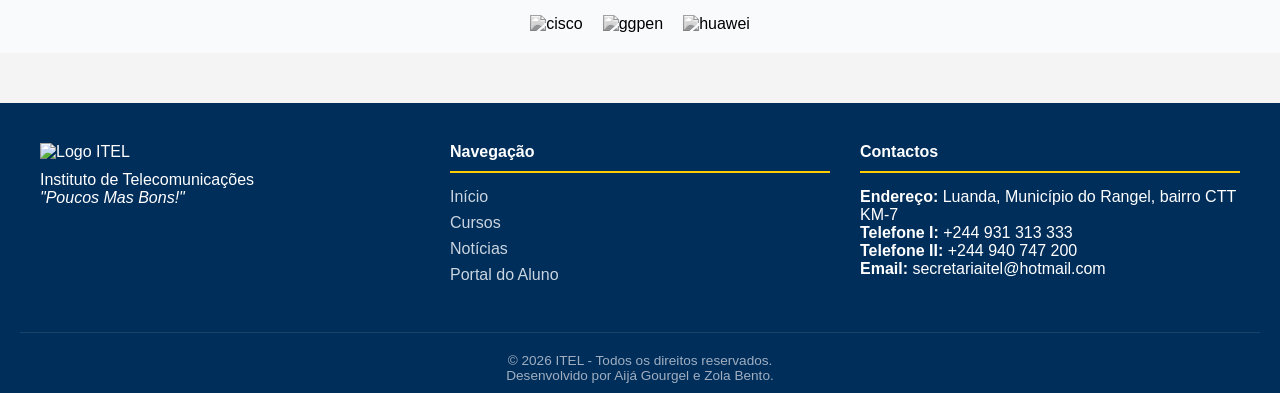
==== commit c5f8c7b0: "directores faltam ajustes, mas estou cansado!!!" ====
--- a/Final/index.html
+++ b/Final/index.html
@@ -22,7 +22,7 @@
             <a href="#inicio">Início</a>
             <a href="cursos/cursos.html">Cursos</a>
             <a href="#contacto">Contacto</a>
-            <a href="Login.html">Login</a>
+            <a href="Login/Login.html">Login</a>
             <a href="#noticia">Noticia</a>
         </nav>
     </header>
@@ -93,7 +93,7 @@
                             <span class="data">04 Março, 2026</span>
                             <h3>ITEL recebe a apresentação oficial da Escola 42 Luanda</h3>
                             <p>A Escola 42 Luanda escolheu o ITEL como primeira instituição a receber a apresentação oficial seu programa de formação.</p>
-                            <a href="/Final/noticias/noticias.html" class="ler-mais">Ler notícia →</a>
+                            <a href="noticias/noticias.html" class="ler-mais">Ler notícia →</a>
                         </div>
                     </article>
 
@@ -106,7 +106,7 @@
                             <span class="data">02 Março, 2026</span>
                             <h3>ITEL Volta Encher-se de Cor</h3>
                             <p>Panos Africanos Semakakas, tecidos tradicionais e acessórios culturais tomaram conta das salas de aula e dos departamentos do ITEL.</p>
-                            <a href="/Final/noticias/noticias.html" class="ler-mais">Ler notícia →</a>
+                            <a href="noticias/noticias.html" class="ler-mais">Ler notícia →</a>
                         </div>
                     </article>
 
@@ -119,7 +119,7 @@
                             <span class="data">01 Março, 2026</span>
                             <h3>ITEL Goleia E Garante qualificação a próxima fase</h3>
                             <p>O ITEL protagonizou, neste Domingo uma das exibições mais expressivas do torneio ao golear a Rádio Eclesia por 9-1.</p>
-                            <a href="/Final/noticias/noticias.html" class="ler-mais">Ler notícia →</a>
+                            <a href="noticias/noticias.html" class="ler-mais">Ler notícia →</a>
                         </div>
                     </article>
                 </div>
@@ -128,76 +128,384 @@
 
 
         
-    <section id="actividades" class="actividades">
-
-  <!-- Título da Secção -->
-  <h1>Actividades</h1>
-
-  <!-- Área de Cards -->
-  <div class="cards-container">
-    <div class="card" data-atividade="Fititel">
-      <img src="Actividades/fititel/544825075_1218911470279845_1274962918031670438_n.jpg" alt="Fititel">
-      <h3>Fititel</h3>
-      <p>O Fititel é um evento de tecnologia e inovação do ITEL, reunindo estudantes e projetos criativos.</p>
-    </div>
-    <div class="card" data-atividade="Informática">
-      <img src="Actividades/seman_info/capainfo.jpg" alt="Semana de Informática">
-      <h3>Semana de Informática</h3>
-      <p>Semana dedicada à informática, com workshops de programação, sistemas e novas tecnologias.</p>
-    </div>
-    <div class="card" data-atividade="Electrónica">
-      <img src="Actividades/Seman_ele/capsemanaeele.jpg" alt="Semana de Electrónica">
-      <h3>Semana de Electrónica</h3>
-      <p>Semana de Electrónica com projetos de circuitos, robótica e inovação tecnológica aplicada.</p>
-    </div>
-    <div class="card" data-atividade="Multimédia">
-      <img src="Actividades/sema_mult/487853320_1090563743114619_5174947730304767502_n.jpg" alt="Semana de Multimédia">
-      <h3>Semana de Multimédia</h3>
-      <p>Apresentação de trabalhos de design, vídeo, áudio e outras criações digitais inovadoras.</p>
-    </div>
-    <div class="card" data-atividade="África">
-      <img src="Actividades/sexta_cultural/Amor.jpg" alt="Representação da África">
-      <h3>Sexta Cultural</h3>
-      <p>Toda última sexta do mês, cultura, música, dança e atividades artísticas para todos.</p>
-    </div>
-    <div class="card" data-atividade="ITEL Solidário">
-      <img src="Actividades/itelsolidario/487826390_1088875983283395_3658495766381052444_n (1).jpg" alt="ITEL Solidário">
-      <h3>ITEL Solidário</h3>
-      <p>O ITEL Solidário promove ações sociais e comunitárias, ajudando pessoas e fortalecendo a comunidade.</p>
-    </div>
-    <div class="card" data-atividade="Futebol">
-      <img src="Actividades/futitel/capa.jpg" alt="Futebol">
-      <h3>Futebol</h3>
-      <p>Competições e jogos de futebol entre estudantes, promovendo desporto, espírito e diversão.</p>
-    </div>
-  </div>
-
-  <!-- Modal -->
-  <div class="modal">
-    <div class="modal-content">
-      <span class="close">&times;</span>
-      <h2 id="modal-title"></h2>
-      <div class="modal-gallery" id="modal-gallery">
-        <!-- Imagens carregadas via JS -->
-      </div>
-    </div>
-  </div>
-<section id="actividades" class="actividades">
-  <!-- Título e cards existentes -->
-  ...
-  <!-- Modal existente -->
-  <div class="modal">
-    ...
-  </div>
-
-  <!-- Novo lightbox -->
-  <div class="lightbox" id="lightbox">
-    <span class="close-lightbox">&times;</span>
-    <img id="lightbox-img" src="">
-  </div>
+        <section id="actividades" class="actividades secao">
+
+            <!-- Título da Secção -->
+            <h2>Actividades</h2>
+            <p class="subtitle">Acompanhe as nossas atividades interativas e formadoras do saber</p>
+
+            <!-- Área de Cards -->
+            <div class="cards-container">
+                <div class="card" data-atividade="Fititel">
+                    <img src="Actividades/fititel/544825075_1218911470279845_1274962918031670438_n.jpg" alt="Fititel">
+                    <h3>Fititel</h3>
+                    <p>O Fititel é um evento de tecnologia e inovação do ITEL, reunindo estudantes e projetos criativos.</p>
+                </div>
+
+                <div class="card" data-atividade="Informática">
+                    <img src="Actividades/seman_info/capainfo.jpg" alt="Semana de Informática">
+                    <h3>Semana de Informática</h3>
+                    <p>Semana dedicada à informática, com workshops de programação, sistemas e novas tecnologias.</p>
+                </div>
+
+                <div class="card" data-atividade="Electrónica">
+                    <img src="Actividades/Seman_ele/capsemanaeele.jpg" alt="Semana de Electrónica">
+                    <h3>Semana de Electrónica</h3>
+                    <p>Semana de Electrónica com projetos de circuitos, robótica e inovação tecnológica aplicada.</p>
+                </div>
+
+                <div class="card" data-atividade="Multimédia">
+                    <img src="Actividades/sema_mult/487853320_1090563743114619_5174947730304767502_n.jpg" alt="Semana de Multimédia">
+                    <h3>Semana de Multimédia</h3>
+                    <p>Apresentação de trabalhos de design, vídeo, áudio e outras criações digitais inovadoras.</p>
+                </div>
+
+                <div class="card" data-atividade="África">
+                    <img src="Actividades/sexta_cultural/Amor.jpg" alt="Representação da África">
+                    <h3>Sexta Cultural</h3>
+                    <p>Toda última sexta do mês, cultura, música, dança e atividades artísticas para todos.</p>
+                </div>
+
+                <div class="card" data-atividade="ITEL Solidário">
+                    <img src="Actividades/itelsolidario/487826390_1088875983283395_3658495766381052444_n (1).jpg" alt="ITEL Solidário">
+                    <h3>ITEL Solidário</h3>
+                    <p>O ITEL Solidário promove ações sociais e comunitárias, ajudando pessoas e fortalecendo a comunidade.</p>
+                </div>
+
+                <div class="card" data-atividade="Futebol">
+                    <img src="Actividades/futitel/capa.jpg" alt="Futebol">
+                    <h3>Futebol</h3>
+                    <p>Competições e jogos de futebol entre estudantes, promovendo desporto, espírito e diversão.</p>
+                </div>
+            </div>
+
+            <!-- Modal -->
+            <div class="modal">
+                <div class="modal-content">
+                    <span class="close">&times;</span>
+                    <h2 id="modal-title"></h2>
+                    <div class="modal-gallery" id="modal-gallery">
+                        <!-- Imagens carregadas via JS -->
+                    </div>
+                </div>
+            </div>
+
+            <section id="actividades" class="actividades">
+                <!-- Título e cards existentes -->
+                ...
+                <!-- Modal existente -->
+                <div class="modal">
+                    ...
+                </div>
+
+                <!-- Novo lightbox -->
+                <div class="lightbox" id="lightbox">
+                    <span class="close-lightbox">&times;</span>
+                    <img id="lightbox-img" src="">
+                </div>
+            </section>
+        </section>
+
+/* Secção directores*/
+
+<section class="timeline">
+
+<h1>Histórico de Directores do ITEL</h1>
+<p class="descricao">
+Conheça os profissionais que lideraram o Instituto de Telecomunicações ao longo dos anos.
+</p>
+
+
+<!-- DIRECTOR 1 -->
+<div class="container right">
+
+<a href="#director1">
+<img src="imagens/image.png" class="avatar">
+</a>
+
+<div class="content">
+<h3>Director Geral - Cláudio Gonçalves </h3>
+<p>2021 – Presente</p>
+<p>Gestão focada na inovação tecnológica e modernização do ensino.</p>
+</div>
+
+</div>
+
+
+
+<!-- DIRECTOR 2 -->
+<div class="container left">
+
+<a href="#director2">
+<img src="imagens/image.png" class="avatar">
+</a>
+
+<div class="content">
+<h3>Director Geral</h3>
+<p>2017 – 2021</p>
+<p>Responsável pela implementação de plataformas digitais de ensino.</p>
+</div>
+
+</div>
+
+
+<!-- DIRECTOR 1 -->
+<div class="container right">
+
+<a href="#director1">
+<img src="imagens/image.png" class="avatar">
+</a>
+
+<div class="content">
+<h3>Director Geral</h3>
+<p>2021 – Presente</p>
+<p>Gestão focada na inovação tecnológica e modernização do ensino.</p>
+</div>
+
+</div>
+
+
+
+<!-- DIRECTOR 2 -->
+<div class="container left">
+
+<a href="#director2">
+<img src="imagens/image.png" class="avatar">
+</a>
+
+<div class="content">
+<h3>Director Geral</h3>
+<p>2017 – 2021</p>
+<p>Responsável pela implementação de plataformas digitais de ensino.</p>
+</div>
+
+</div>
+
+
+
+<!-- DIRECTOR 3 -->
+<div class="container right">
+
+<a href="#director3">
+<img src="imagens/image.png" class="avatar">
+</a>
+
+<div class="content">
+<h3>Director Geral</h3>
+<p>2010 – 2017</p>
+<p>Expansão das infra-estruturas laboratoriais do instituto.</p>
+</div>
+
+</div>
+
+
+
+<!-- DIRECTOR 4 -->
+<div class="container left">
+
+<a href="#director4">
+<img src="imagens/image.png" class="avatar">
+</a>
+
+<div class="content">
+<h3>Director Geral</h3>
+<p>2000 – 2010</p>
+<p>Período marcado pela modernização curricular do ITEL.</p>
+</div>
+
+</div>
+
+
+
 </section>
-</section>
+
+
+
+<!-- MODAL 1 -->
+
+<div id="director1" class="modal">
+
+<div class="modal-content">
+
+<a href="#" class="close">&times;</a>
+
+<img src="imagens/image.png">
+
+<h2>Cláudio António de Almeida Gonçalves</h2>
+
+<p class="cargo">Director Geral do ITEL</p>
+
+<p>
+Licenciado em Engenharia de Telecomunicações pelo Instituto Nacional de
+Telecomunicações do Brasil (INATEL). Possui experiência em instalação
+e configuração de estações rádio-base para telefonia móvel.
+</p>
+
+<p>
+Antes de assumir a direcção do ITEL foi docente da instituição e
+coordenador de vários projectos tecnológicos e académicos.
+</p>
+
+<p>
+Desde 2021 lidera o instituto com foco na inovação tecnológica,
+parcerias com empresas do sector e fortalecimento da formação técnica
+em Angola.
+</p>
+
+</div>
+
+</div>
+
+
+
+<!-- MODAL 2 -->
+
+<div id="director2" class="modal">
+
+<div class="modal-content">
+
+<a href="#" class="close">&times;</a>
+
+<img src="img/andre.jpg">
+
+<h2>André Pedro</h2>
+
+<p class="cargo">Director Geral do ITEL</p>
+
+<p>
+Engenheiro ligado ao desenvolvimento tecnológico e à formação
+de quadros especializados em telecomunicações.
+</p>
+
+<p>
+Durante a sua gestão foram implementadas iniciativas de modernização
+do ensino técnico, incluindo o desenvolvimento de plataformas digitais
+para aprendizagem e laboratórios virtuais.
+</p>
+
+<p>
+Também promoveu parcerias com instituições públicas e privadas
+para reforçar a formação prática dos estudantes.
+</p>
+
+</div>
+
+</div>
+
+
+
+<!-- MODAL 3 -->
+
+<div id="director3" class="modal">
+
+<div class="modal-content">
+
+<a href="#" class="close">&times;</a>
+
+<img src="img/director3.jpg">
+
+<h2>Director Histórico</h2>
+
+<p class="cargo">Director Geral do ITEL</p>
+
+<p>
+Durante este período o instituto consolidou a sua reputação
+como um dos principais centros de formação tecnológica
+em Angola.
+</p>
+
+<p>
+Foram desenvolvidos novos laboratórios e reforçada a
+formação nas áreas de redes, electrónica e informática.
+</p>
+
+</div>
+
+</div>
+
+
+
+<!-- MODAL 4 -->
+
+<div id="director4" class="modal">
+
+<div class="modal-content">
+
+<a href="#" class="close">&times;</a>
+
+<img src="img/director4.jpg">
+
+<h2>Director Histórico</h2>
+
+<p class="cargo">Director Geral do ITEL</p>
+
+<p>
+Gestão responsável por consolidar o modelo de ensino
+técnico profissional do instituto e preparar a expansão
+dos cursos tecnológicos.
+</p>
+
+<p>
+Este período marcou o crescimento da reputação do ITEL
+na formação de especialistas em telecomunicações.
+</p>
+
+</div>
+
+</div>
+
+        <section id="parceiros" class="secao">
+            <h2>Parceiros</h2>
+            <p class="subtitle">Conheça os nossos queridos parceiros</p>
+            <div class="container-parceiros-foto">
+                <div class="parceiros">
+                    <img src="imagens/cisco.png" alt="cisco">
+                </div>
+                <div class="parceiros">
+                    <img src="imagens/ggpen.png" alt="ggpen">
+                </div>
+
+                <div class="parceiros">
+                    <img src="imagens/huawei.png" alt="huawei">
+                </div>
+            </div>
+
+        </section>
     </main>
+
+
+    
+    <footer class="footer-itel">
+        <div class="footer-container">
+            <div class="footer-info">
+                <img src="imagens/image.png" alt="Logo ITEL" class="footer-logo">
+                <p>Instituto de Telecomunicações</p>
+                <p><i>"Poucos Mas Bons!"</i></p>
+            </div>
+
+            <div class="footer-nav">
+                <h4>Navegação</h4>
+                <ul>
+                    <li><a href="index.html">Início</a></li>
+                    <li><a href="cursos/cursos.html">Cursos</a></li>
+                    <li><a href="#noticia">Notícias</a></li>
+                    <li><a href="Login/Login.html">Portal do Aluno</a></li>
+                </ul>
+            </div>
+
+            <div id="contacto" class="footer-contact">
+                <h4>Contactos</h4>
+                <p><b>Endereço:</b> Luanda, Município do Rangel, bairro CTT KM-7</p>
+                <p><b>Telefone I: </b>+244 931 313 333</p>
+                <p><b>Telefone II: </b>+244 940 747 200</p>
+                <p><b>Email:</b> secretariaitel@hotmail.com </p>
+            </div>
+        </div>
+        <div class="footer-copyright">
+            &copy; 2026 ITEL - Todos os direitos reservados. 
+            <br>Desenvolvido por Aijá Gourgel e Zola Bento.
+        </div>
+    </footer>
     <script src="script.js"></script>
 </body>
 </html>
--- a/Final/style.css
+++ b/Final/style.css
@@ -12,7 +12,7 @@
 }
 /*definições básicas para todas as secções*/ 
 .secao{
-    padding: 100px 150px;
+    padding: 80px 150px;
     display: flex;
     align-items: center;
     justify-content: center;
@@ -24,7 +24,7 @@
 }
 h2{
     text-align: center;
-    font-size: 2.5rem;
+    font-size: 2rem;
     color: #0f172a;
     text-align: center;
     margin-bottom: 10px;
@@ -103,12 +103,6 @@
     line-height:1.2;
 }
 
-.hero h1{
-    font-size:3rem;
-    max-width:800px;
-    margin-bottom:20px;
-    line-height:1.2;
-}
 
 .hero p{
     font-size:1.2rem;
@@ -393,7 +387,14 @@
     transition: 0.2s;
 }
 
+
+
+
+
+
+
 /* ====== Secção Actividades ====== */
+
 .actividades {
   padding: 40px;
   text-align: center;
@@ -689,4 +690,225 @@
 font-size:28px;
 cursor:pointer;
 color:#333;
+}
+
+
+
+
+/*Parceiros*/
+
+.container-parceiros-foto {
+    display: flex;
+    flex-direction: row;
+    align-items: center;
+    justify-content: center;
+    gap: 20px;
+}
+
+#parceiros {
+    background-color: #f8fafc;
+    padding: 20px; 
+}
+
+.parceiros img {
+    width: 60px;
+    filter: grayscale(100%);
+    transition: filter 0.5s ease, transform 0.3s ease;
+    cursor: pointer;
+}
+
+.parceiros:hover img {
+    filter: grayscale(0%);
+    transform: scale(1.1); 
+}
+
+/* Secção directores*/
+
+
+/* TITULO */
+
+.timeline h1{
+text-align:center;
+color:#0F172A;
+}
+
+.descricao{
+text-align:center;
+margin-bottom:60px;
+}
+
+
+/* LINHA CENTRAL */
+
+.timeline{
+position:relative;
+max-width:1000px;
+margin:auto;
+}
+
+.timeline::after{
+content:'';
+position:absolute;
+width:4px;
+background:#2563EB;
+top:4rem;
+bottom:0;
+left:50%;
+margin-left:-2px;
+}
+
+
+/* CONTAINERS */
+
+.container{
+padding:20px 40px;
+position:relative;
+width:50%;
+}
+
+.left{
+left:0;
+text-align:right;
+}
+
+.right{
+left:50%;
+}
+
+
+/* FOTO */
+
+.avatar{
+width:90px;
+height:90px;
+border-radius:50%;
+border:5px solid white;
+cursor:pointer;
+transition:0.3s;
+}
+
+.avatar:hover{
+transform:scale(1.1);
+}
+
+
+/* CARD */
+
+.content{
+background:white;
+padding:15px;
+border-radius:10px;
+box-shadow:0 4px 10px rgba(0,0,0,0.1);
+}
+
+
+/* MODAL */
+
+.modal{
+position:fixed;
+top:0;
+left:0;
+width:100%;
+height:100%;
+background:rgba(0,0,0,0.7);
+opacity:0;
+pointer-events:none;
+transition:0.4s;
+}
+
+.modal:target{
+opacity:1;
+pointer-events:auto;
+}
+
+.modal-content{
+background:white;
+width:500px;
+margin:8% auto;
+padding:30px;
+border-radius:10px;
+text-align:center;
+position:relative;
+}
+
+.modal-content img{
+width:120px;
+height:120px;
+border-radius:50%;
+margin-bottom:10px;
+}
+
+.close{
+position:absolute;
+right:20px;
+top:10px;
+font-size:30px;
+text-decoration:none;
+color:black;
+}
+
+.cargo{
+font-weight:bold;
+color:#2563EB;
+}
+
+
+
+
+
+/* Estilização Geral do Footer */
+.footer-itel {
+    background-color: #002e5b; 
+    color: white;
+    padding: 40px 20px 10px 20px;
+    font-family: sans-serif;
+    margin-top: 50px;
+}
+
+.footer-container {
+    max-width: 1200px;
+    margin: 0 auto;
+    display: grid;
+    grid-template-columns: repeat(3, 1fr);
+    gap: 30px;
+}
+
+.footer-logo {
+    width: 80px;
+    margin-bottom: 10px;
+}
+
+.footer-nav h4, .footer-contact h4 {
+    border-bottom: 2px solid #ffcc00;
+    padding-bottom: 10px;
+    margin-bottom: 15px;
+}
+
+.footer-nav ul {
+    list-style: none;
+    padding: 0;
+}
+
+.footer-nav ul li {
+    margin-bottom: 8px;
+}
+
+.footer-nav ul li a {
+    color: #cbd5e0;
+    text-decoration: none;
+    transition: 0.3s;
+}
+
+.footer-nav ul li a:hover {
+    color: #ffcc00;
+    padding-left: 5px;
+}
+
+.footer-copyright {
+    text-align: center;
+    margin-top: 40px;
+    padding-top: 20px;
+    border-top: 1px solid rgba(255, 255, 255, 0.1);
+    font-size: 0.85rem;
+    color: #a0aec0;
 }
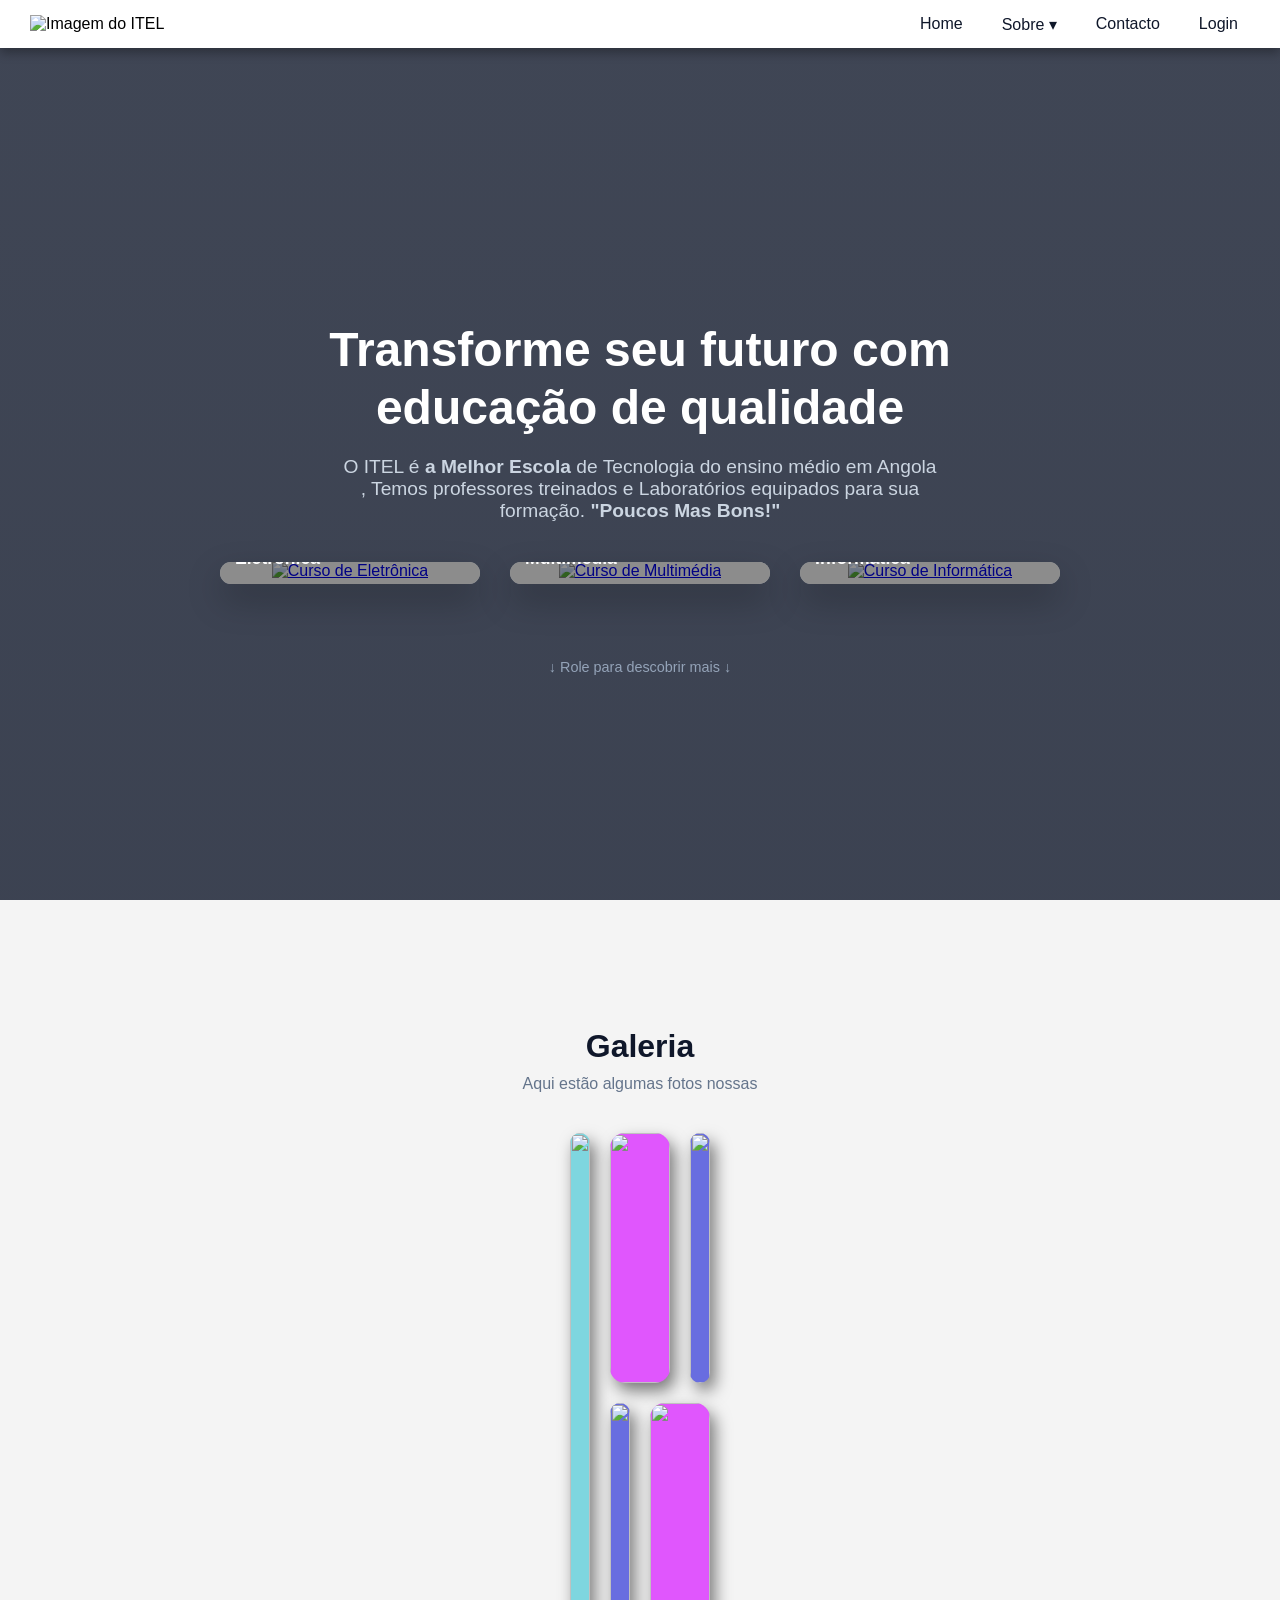
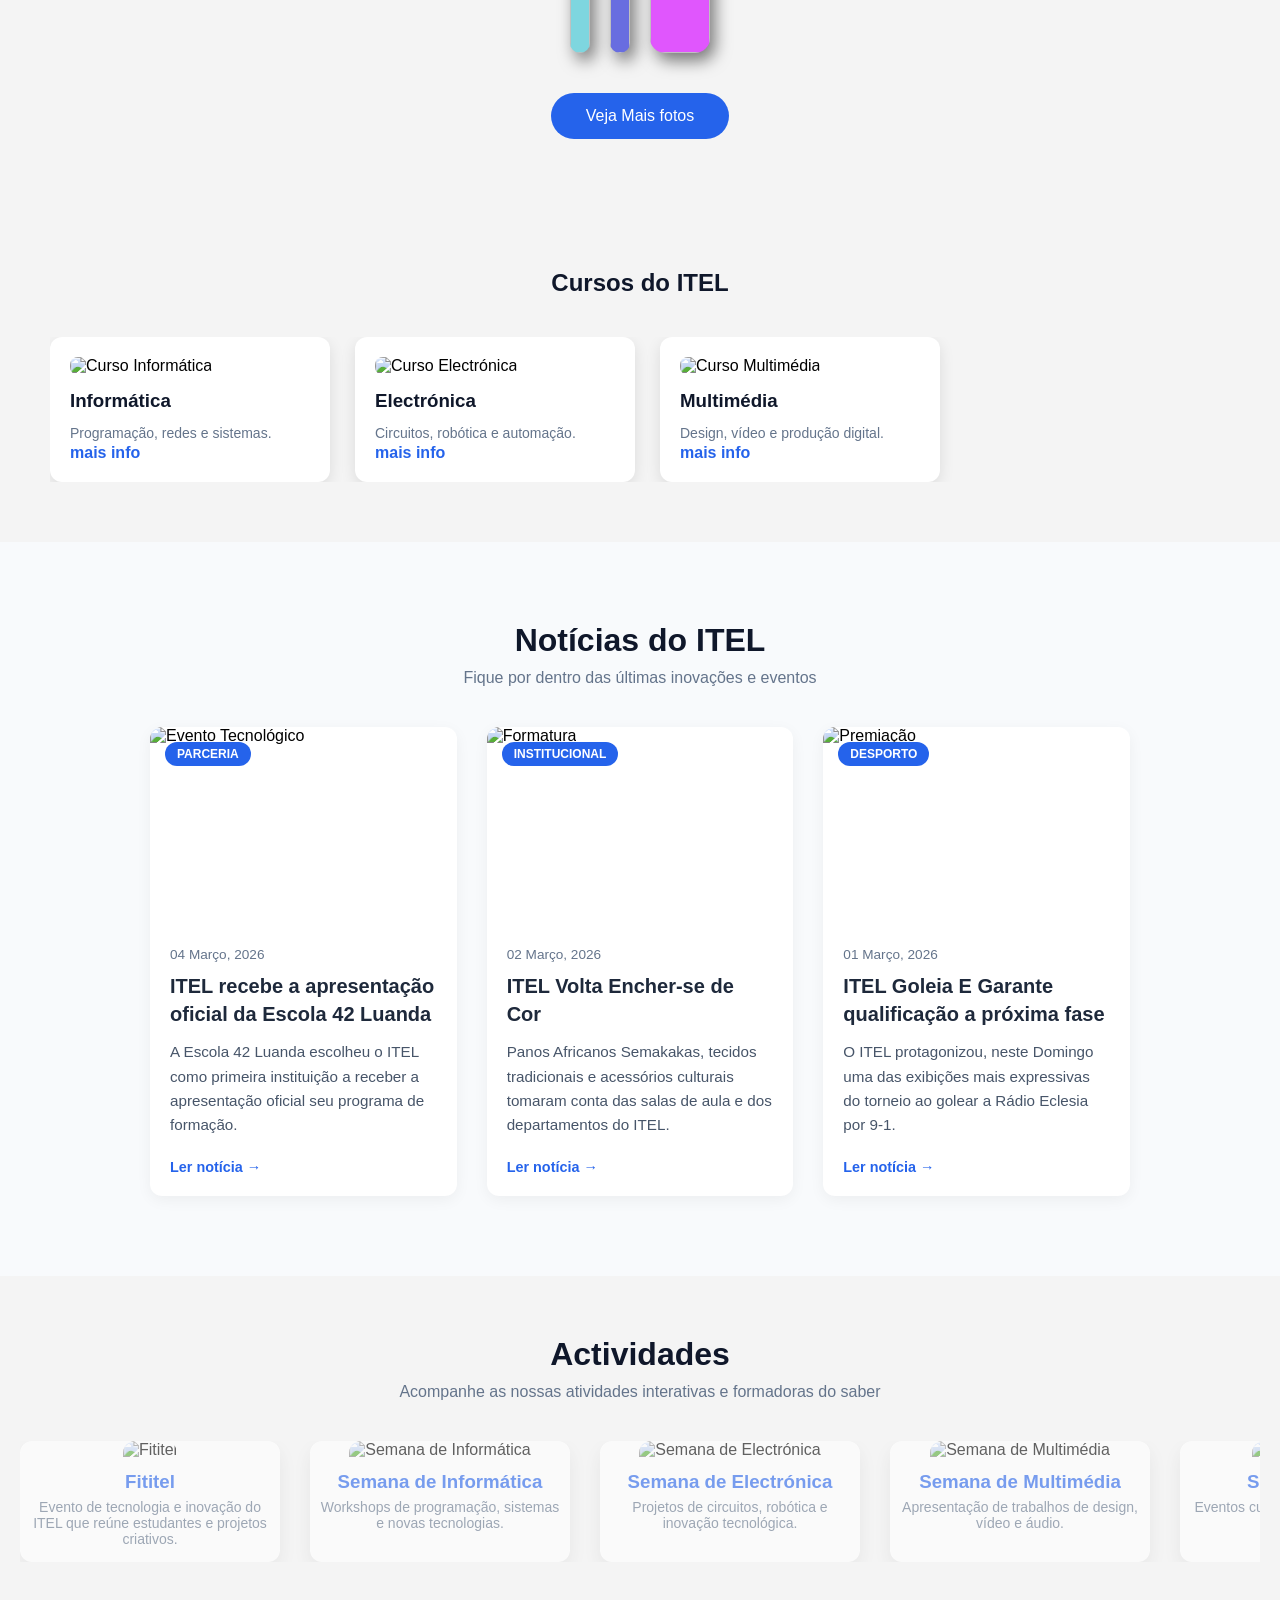
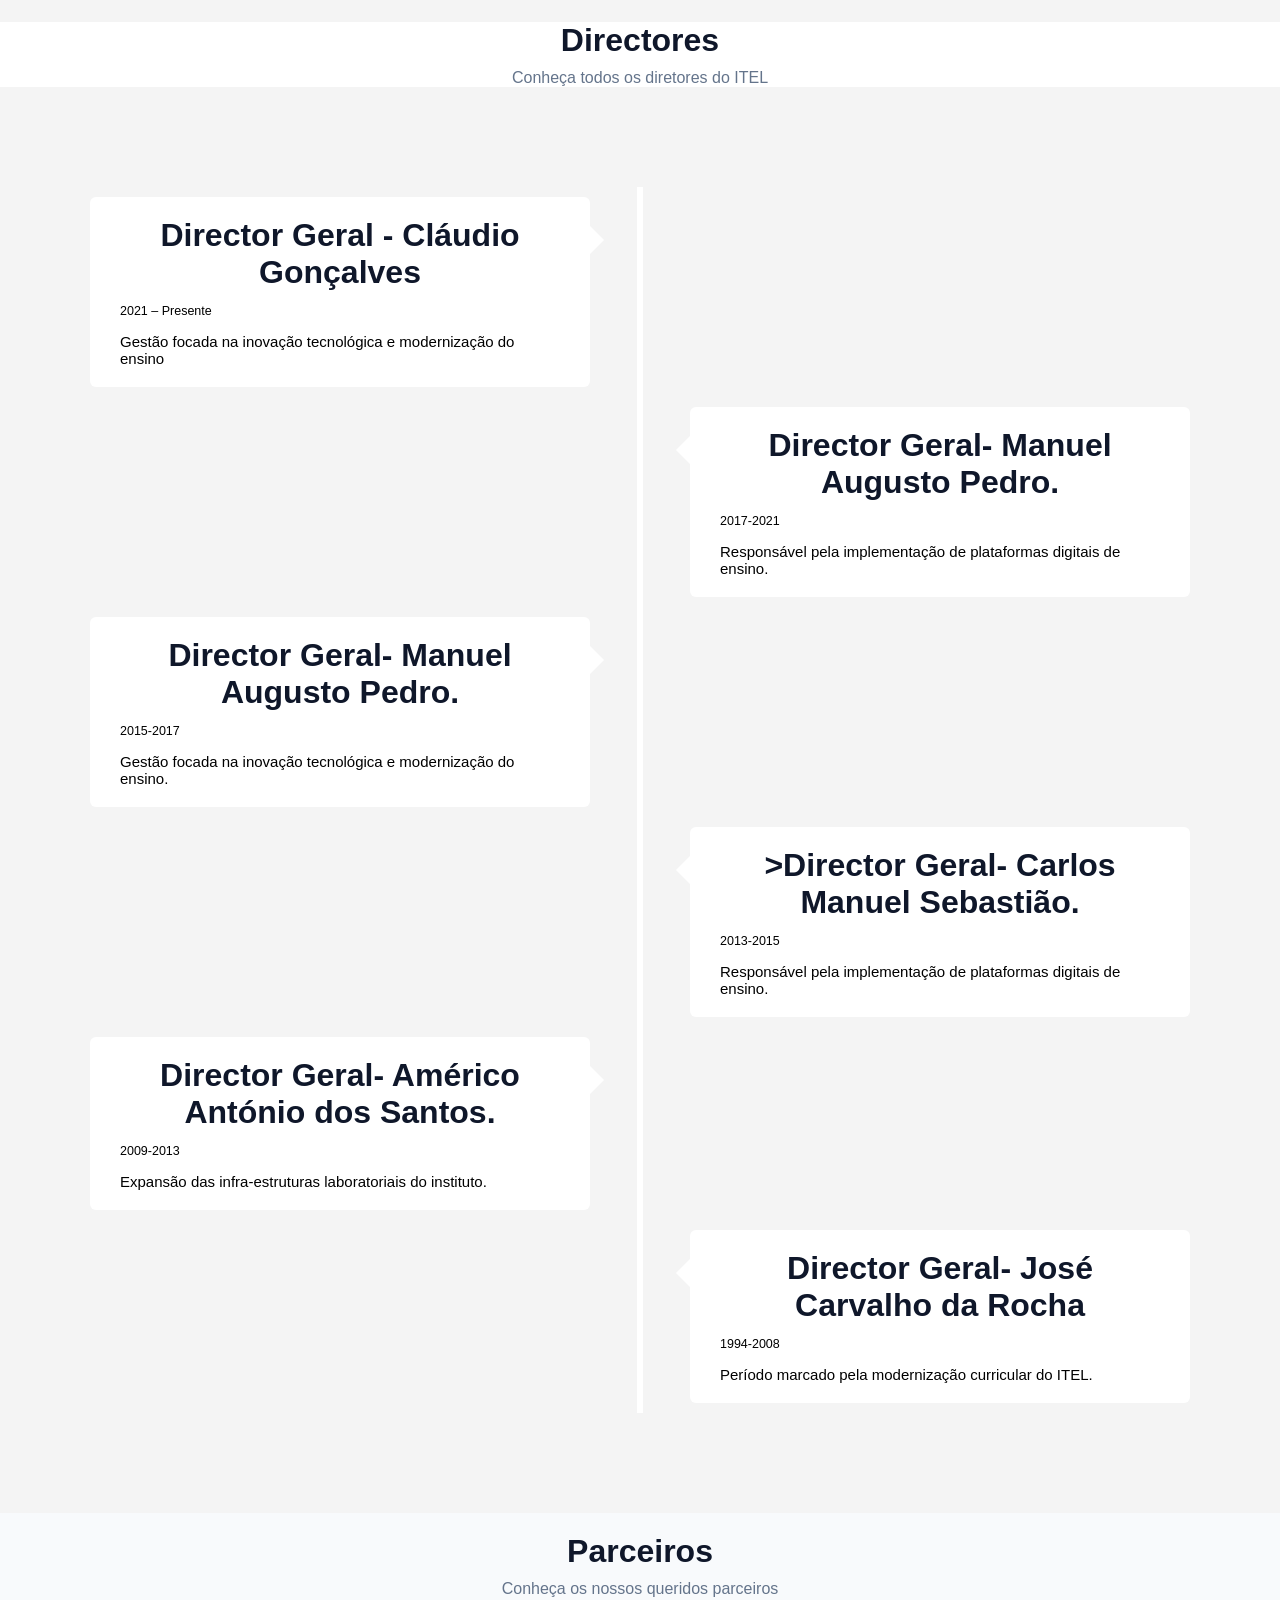
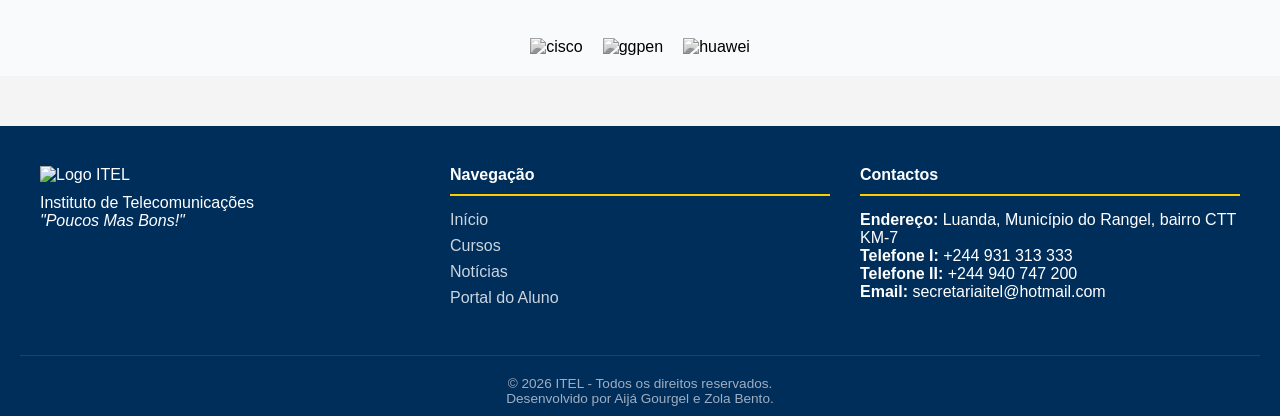
==== commit 72d3a1f4: "Acabei kkkkk Falta só mais alguns ajustes na responsividade mas já dá pra burlar" ====
--- a/Final/index.html
+++ b/Final/index.html
@@ -13,19 +13,36 @@
 
 
 <body>
-    <header>
-        <div>
-            <img src="imagens/image.png" alt="Imagem do itel">
-            
-        </div>
-        <nav>
-            <a href="#inicio">Início</a>
-            <a href="cursos/cursos.html">Cursos</a>
-            <a href="#contacto">Contacto</a>
-            <a href="Login/Login.html">Login</a>
-            <a href="#noticia">Noticia</a>
-        </nav>
-    </header>
+    <header id="home">
+
+    <div>
+        <img src="imagens/image.png" alt="Imagem do ITEL">
+    </div>
+
+    <nav>
+
+        <a href="#">Home</a>
+
+        <div class="dropdown">
+            <a href="#">Sobre ▾</a>
+
+            <div class="dropdown-menu">
+                <a href="#galeria">Galeria</a>
+                <a href="#cursos">Cursos</a>
+                <a href="#noticias">Notícias</a>
+                <a href="#actividades">Actividades</a>
+                <a href="#diretores">Directores</a>
+                <a href="#parceiros">Parceiros</a>
+
+            </div>
+        </div>
+
+        <a href="#contacto">Contacto</a>
+        <a href="Login/Login.html">Login</a>
+
+    </nav>
+
+</header>
 
 
 
@@ -76,9 +93,75 @@
                
         </section>
             
-
-
-        <section id="noticia" class="secao secao-noticias">
+        <!--Cursos secção-->
+        <section class="cursos-carousel" id="cursos">
+
+<h1>Cursos do ITEL</h1>
+
+<div class="carousel-wrapper">
+    <div class="carousel">
+
+        <!-- Curso 1 -->
+        <div class="curso-slide">
+        <img src="cursos/img/informatica.jpg" alt="Curso Informática">
+        <h3>Informática</h3>
+        <p>Programação, redes e sistemas.</p>
+        <a href="#modal1" class="mais-info">mais info</a>
+        </div>
+
+        <!-- Curso 2 -->
+        <div class="curso-slide">
+        <img src="cursos/img/electronica.png" alt="Curso Electrónica">
+        <h3>Electrónica</h3>
+        <p>Circuitos, robótica e automação.</p>
+        <a href="#modal2" class="mais-info">mais info</a>
+        </div>
+
+        <!-- Curso 3 -->
+        <div class="curso-slide">
+        <img src="cursos/img/multimedia.png" alt="Curso Multimédia">
+        <h3>Multimédia</h3>
+        <p>Design, vídeo e produção digital.</p>
+        <a href="#modal3" class="mais-info">mais info</a>
+        </div>
+
+
+
+    </div>
+</div>
+
+<!-- MODAIS DOS CURSOS -->
+<div id="modal1" class="modal-curso">
+  <div class="modal-conteudo-curso">
+    <a href="#" class="fechar">×</a>
+    <img src="cursos/img/informatica.jpg" alt="">
+    <h2>Curso de Informática</h2>
+    <p>O curso de Informática do ITEL aborda programação, desenvolvimento de software, redes de computadores, segurança digital e soluções inovadoras.</p>
+  </div>
+</div>
+
+<div id="modal2" class="modal-curso">
+  <div class="modal-conteudo-curso">
+    <a href="#" class="fechar">×</a>
+    <img src="cursos/img/electronica.png" alt="">
+    <h2>Curso de Electrónica</h2>
+    <p>Foca circuitos, automação, robótica, sistemas inteligentes e projetos de engenharia eletrónica aplicada.</p>
+  </div>
+</div>
+
+<div id="modal3" class="modal-curso">
+  <div class="modal-conteudo-curso">
+    <a href="#" class="fechar">×</a>
+    <img src="cursos/img/multimedia.png" alt="">
+    <h2>Curso de Multimédia</h2>
+    <p>Desenvolve competências em design gráfico, edição de vídeo, animação, fotografia e produção digital criativa.</p>
+  </div>
+</div>
+
+
+</section>
+
+        <section id="noticias" class="secao secao-noticias">
             <div>
                 <h2 class="titulo-secao">Notícias do ITEL</h2>
                 <p class="subtitle">Fique por dentro das últimas inovações e eventos</p>
@@ -93,7 +176,7 @@
                             <span class="data">04 Março, 2026</span>
                             <h3>ITEL recebe a apresentação oficial da Escola 42 Luanda</h3>
                             <p>A Escola 42 Luanda escolheu o ITEL como primeira instituição a receber a apresentação oficial seu programa de formação.</p>
-                            <a href="noticias/noticias.html" class="ler-mais">Ler notícia →</a>
+                            <a href="noticias/noticias.html#noticia1" class="ler-mais">Ler notícia →</a>
                         </div>
                     </article>
 
@@ -106,7 +189,7 @@
                             <span class="data">02 Março, 2026</span>
                             <h3>ITEL Volta Encher-se de Cor</h3>
                             <p>Panos Africanos Semakakas, tecidos tradicionais e acessórios culturais tomaram conta das salas de aula e dos departamentos do ITEL.</p>
-                            <a href="noticias/noticias.html" class="ler-mais">Ler notícia →</a>
+                            <a href="noticias/noticias.html#noticia2" class="ler-mais">Ler notícia →</a>
                         </div>
                     </article>
 
@@ -119,7 +202,7 @@
                             <span class="data">01 Março, 2026</span>
                             <h3>ITEL Goleia E Garante qualificação a próxima fase</h3>
                             <p>O ITEL protagonizou, neste Domingo uma das exibições mais expressivas do torneio ao golear a Rádio Eclesia por 9-1.</p>
-                            <a href="noticias/noticias.html" class="ler-mais">Ler notícia →</a>
+                            <a href="noticias/noticias.html#noticia3" class="ler-mais">Ler notícia →</a>
                         </div>
                     </article>
                 </div>
@@ -128,333 +211,184 @@
 
 
         
-        <section id="actividades" class="actividades secao">
-
-            <!-- Título da Secção -->
-            <h2>Actividades</h2>
-            <p class="subtitle">Acompanhe as nossas atividades interativas e formadoras do saber</p>
-
-            <!-- Área de Cards -->
-            <div class="cards-container">
-                <div class="card" data-atividade="Fititel">
-                    <img src="Actividades/fititel/544825075_1218911470279845_1274962918031670438_n.jpg" alt="Fititel">
-                    <h3>Fititel</h3>
-                    <p>O Fititel é um evento de tecnologia e inovação do ITEL, reunindo estudantes e projetos criativos.</p>
-                </div>
-
-                <div class="card" data-atividade="Informática">
-                    <img src="Actividades/seman_info/capainfo.jpg" alt="Semana de Informática">
-                    <h3>Semana de Informática</h3>
-                    <p>Semana dedicada à informática, com workshops de programação, sistemas e novas tecnologias.</p>
-                </div>
-
-                <div class="card" data-atividade="Electrónica">
-                    <img src="Actividades/Seman_ele/capsemanaeele.jpg" alt="Semana de Electrónica">
-                    <h3>Semana de Electrónica</h3>
-                    <p>Semana de Electrónica com projetos de circuitos, robótica e inovação tecnológica aplicada.</p>
-                </div>
-
-                <div class="card" data-atividade="Multimédia">
-                    <img src="Actividades/sema_mult/487853320_1090563743114619_5174947730304767502_n.jpg" alt="Semana de Multimédia">
-                    <h3>Semana de Multimédia</h3>
-                    <p>Apresentação de trabalhos de design, vídeo, áudio e outras criações digitais inovadoras.</p>
-                </div>
-
-                <div class="card" data-atividade="África">
-                    <img src="Actividades/sexta_cultural/Amor.jpg" alt="Representação da África">
-                    <h3>Sexta Cultural</h3>
-                    <p>Toda última sexta do mês, cultura, música, dança e atividades artísticas para todos.</p>
-                </div>
-
-                <div class="card" data-atividade="ITEL Solidário">
-                    <img src="Actividades/itelsolidario/487826390_1088875983283395_3658495766381052444_n (1).jpg" alt="ITEL Solidário">
-                    <h3>ITEL Solidário</h3>
-                    <p>O ITEL Solidário promove ações sociais e comunitárias, ajudando pessoas e fortalecendo a comunidade.</p>
-                </div>
-
-                <div class="card" data-atividade="Futebol">
-                    <img src="Actividades/futitel/capa.jpg" alt="Futebol">
-                    <h3>Futebol</h3>
-                    <p>Competições e jogos de futebol entre estudantes, promovendo desporto, espírito e diversão.</p>
-                </div>
-            </div>
-
-            <!-- Modal -->
-            <div class="modal">
-                <div class="modal-content">
-                    <span class="close">&times;</span>
-                    <h2 id="modal-title"></h2>
-                    <div class="modal-gallery" id="modal-gallery">
-                        <!-- Imagens carregadas via JS -->
-                    </div>
-                </div>
-            </div>
-
-            <section id="actividades" class="actividades">
-                <!-- Título e cards existentes -->
-                ...
-                <!-- Modal existente -->
-                <div class="modal">
-                    ...
-                </div>
-
-                <!-- Novo lightbox -->
-                <div class="lightbox" id="lightbox">
-                    <span class="close-lightbox">&times;</span>
-                    <img id="lightbox-img" src="">
-                </div>
-            </section>
-        </section>
-
-/* Secção directores*/
-
-<section class="timeline">
-
-<h1>Histórico de Directores do ITEL</h1>
-<p class="descricao">
-Conheça os profissionais que lideraram o Instituto de Telecomunicações ao longo dos anos.
-</p>
-
-
-<!-- DIRECTOR 1 -->
-<div class="container right">
-
-<a href="#director1">
-<img src="imagens/image.png" class="avatar">
-</a>
-
-<div class="content">
-<h3>Director Geral - Cláudio Gonçalves </h3>
-<p>2021 – Presente</p>
-<p>Gestão focada na inovação tecnológica e modernização do ensino.</p>
-</div>
-
-</div>
-
-
-
-<!-- DIRECTOR 2 -->
-<div class="container left">
-
-<a href="#director2">
-<img src="imagens/image.png" class="avatar">
-</a>
-
-<div class="content">
-<h3>Director Geral</h3>
-<p>2017 – 2021</p>
-<p>Responsável pela implementação de plataformas digitais de ensino.</p>
-</div>
-
-</div>
-
-
-<!-- DIRECTOR 1 -->
-<div class="container right">
-
-<a href="#director1">
-<img src="imagens/image.png" class="avatar">
-</a>
-
-<div class="content">
-<h3>Director Geral</h3>
-<p>2021 – Presente</p>
-<p>Gestão focada na inovação tecnológica e modernização do ensino.</p>
-</div>
-
-</div>
-
-
-
-<!-- DIRECTOR 2 -->
-<div class="container left">
-
-<a href="#director2">
-<img src="imagens/image.png" class="avatar">
-</a>
-
-<div class="content">
-<h3>Director Geral</h3>
-<p>2017 – 2021</p>
-<p>Responsável pela implementação de plataformas digitais de ensino.</p>
-</div>
-
-</div>
-
-
-
-<!-- DIRECTOR 3 -->
-<div class="container right">
-
-<a href="#director3">
-<img src="imagens/image.png" class="avatar">
-</a>
-
-<div class="content">
-<h3>Director Geral</h3>
-<p>2010 – 2017</p>
-<p>Expansão das infra-estruturas laboratoriais do instituto.</p>
-</div>
-
-</div>
-
-
-
-<!-- DIRECTOR 4 -->
-<div class="container left">
-
-<a href="#director4">
-<img src="imagens/image.png" class="avatar">
-</a>
-
-<div class="content">
-<h3>Director Geral</h3>
-<p>2000 – 2010</p>
-<p>Período marcado pela modernização curricular do ITEL.</p>
-</div>
-
-</div>
-
-
+       <section class="actividades" id="actividades">
+
+    <!-- Título da Secção -->
+    <h2>Actividades</h2>
+    <p class="subtitle">
+        Acompanhe as nossas atividades interativas e formadoras do saber
+    </p>
+
+    <!-- Carrossel -->
+    <div class="carousel">
+
+        <div class="cards-container">
+
+            <div class="card">
+                <img src="Actividades/fititel/544825075_1218911470279845_1274962918031670438_n.jpg" alt="Fititel">
+                <h3>Fititel</h3>
+                <p>Evento de tecnologia e inovação do ITEL que reúne estudantes e projetos criativos.</p>
+            </div>
+
+            <div class="card">
+                <img src="Actividades/seman_info/capainfo.jpg" alt="Semana de Informática">
+                <h3>Semana de Informática</h3>
+                <p>Workshops de programação, sistemas e novas tecnologias.</p>
+            </div>
+
+            <div class="card">
+                <img src="Actividades/Seman_ele/capsemanaeele.jpg" alt="Semana de Electrónica">
+                <h3>Semana de Electrónica</h3>
+                <p>Projetos de circuitos, robótica e inovação tecnológica.</p>
+            </div>
+
+            <div class="card">
+                <img src="Actividades/sema_mult/487853320_1090563743114619_5174947730304767502_n.jpg" alt="Semana de Multimédia">
+                <h3>Semana de Multimédia</h3>
+                <p>Apresentação de trabalhos de design, vídeo e áudio.</p>
+            </div>
+
+            <div class="card">
+                <img src="Actividades/sexta_cultural/Amor.jpg" alt="Sexta Cultural">
+                <h3>Sexta Cultural</h3>
+                <p>Eventos culturais com música, dança e arte.</p>
+            </div>
+
+            <div class="card">
+                <img src="Actividades/itelsolidario/487826390_1088875983283395_3658495766381052444_n (1).jpg" alt="ITEL Solidário">
+                <h3>ITEL Solidário</h3>
+                <p>Ações sociais e comunitárias promovidas pelos estudantes.</p>
+            </div>
+
+            <div class="card">
+                <img src="Actividades/futitel/capa.jpg" alt="Futebol">
+                <h3>Futebol</h3>
+                <p>Competições desportivas entre estudantes do ITEL.</p>
+            </div> <div class="card">
+                <img src="Actividades/fititel/544825075_1218911470279845_1274962918031670438_n.jpg" alt="Fititel">
+                <h3>Fititel</h3>
+                <p>Evento de tecnologia e inovação do ITEL que reúne estudantes e projetos criativos.</p>
+            </div>
+
+            <div class="card">
+                <img src="Actividades/seman_info/capainfo.jpg" alt="Semana de Informática">
+                <h3>Semana de Informática</h3>
+                <p>Workshops de programação, sistemas e novas tecnologias.</p>
+            </div>
+
+            <div class="card">
+                <img src="Actividades/Seman_ele/capsemanaeele.jpg" alt="Semana de Electrónica">
+                <h3>Semana de Electrónica</h3>
+                <p>Projetos de circuitos, robótica e inovação tecnológica.</p>
+            </div>
+
+            <div class="card">
+                <img src="Actividades/sema_mult/487853320_1090563743114619_5174947730304767502_n.jpg" alt="Semana de Multimédia">
+                <h3>Semana de Multimédia</h3>
+                <p>Apresentação de trabalhos de design, vídeo e áudio.</p>
+            </div>
+
+            <div class="card">
+                <img src="Actividades/sexta_cultural/Amor.jpg" alt="Sexta Cultural">
+                <h3>Sexta Cultural</h3>
+                <p>Eventos culturais com música, dança e arte.</p>
+            </div>
+
+            <div class="card">
+                <img src="Actividades/itelsolidario/487826390_1088875983283395_3658495766381052444_n (1).jpg" alt="ITEL Solidário">
+                <h3>ITEL Solidário</h3>
+                <p>Ações sociais e comunitárias promovidas pelos estudantes.</p>
+            </div>
+
+            <div class="card">
+                <img src="Actividades/futitel/capa.jpg" alt="Futebol">
+                <h3>Futebol</h3>
+                <p>Competições desportivas entre estudantes do ITEL.</p>
+            </div>
+
+        </div>
+
+    </div>
 
 </section>
 
-
-
-<!-- MODAL 1 -->
-
-<div id="director1" class="modal">
-
-<div class="modal-content">
-
-<a href="#" class="close">&times;</a>
-
-<img src="imagens/image.png">
-
-<h2>Cláudio António de Almeida Gonçalves</h2>
-
-<p class="cargo">Director Geral do ITEL</p>
-
-<p>
-Licenciado em Engenharia de Telecomunicações pelo Instituto Nacional de
-Telecomunicações do Brasil (INATEL). Possui experiência em instalação
-e configuração de estações rádio-base para telefonia móvel.
-</p>
-
-<p>
-Antes de assumir a direcção do ITEL foi docente da instituição e
-coordenador de vários projectos tecnológicos e académicos.
-</p>
-
-<p>
-Desde 2021 lidera o instituto com foco na inovação tecnológica,
-parcerias com empresas do sector e fortalecimento da formação técnica
-em Angola.
-</p>
-
-</div>
-
-</div>
-
-
-
-<!-- MODAL 2 -->
-
-<div id="director2" class="modal">
-
-<div class="modal-content">
-
-<a href="#" class="close">&times;</a>
-
-<img src="img/andre.jpg">
-
-<h2>André Pedro</h2>
-
-<p class="cargo">Director Geral do ITEL</p>
-
-<p>
-Engenheiro ligado ao desenvolvimento tecnológico e à formação
-de quadros especializados em telecomunicações.
-</p>
-
-<p>
-Durante a sua gestão foram implementadas iniciativas de modernização
-do ensino técnico, incluindo o desenvolvimento de plataformas digitais
-para aprendizagem e laboratórios virtuais.
-</p>
-
-<p>
-Também promoveu parcerias com instituições públicas e privadas
-para reforçar a formação prática dos estudantes.
-</p>
-
-</div>
-
-</div>
-
-
-
-<!-- MODAL 3 -->
-
-<div id="director3" class="modal">
-
-<div class="modal-content">
-
-<a href="#" class="close">&times;</a>
-
-<img src="img/director3.jpg">
-
-<h2>Director Histórico</h2>
-
-<p class="cargo">Director Geral do ITEL</p>
-
-<p>
-Durante este período o instituto consolidou a sua reputação
-como um dos principais centros de formação tecnológica
-em Angola.
-</p>
-
-<p>
-Foram desenvolvidos novos laboratórios e reforçada a
-formação nas áreas de redes, electrónica e informática.
-</p>
-
-</div>
-
-</div>
-
-
-
-<!-- MODAL 4 -->
-
-<div id="director4" class="modal">
-
-<div class="modal-content">
-
-<a href="#" class="close">&times;</a>
-
-<img src="img/director4.jpg">
-
-<h2>Director Histórico</h2>
-
-<p class="cargo">Director Geral do ITEL</p>
-
-<p>
-Gestão responsável por consolidar o modelo de ensino
-técnico profissional do instituto e preparar a expansão
-dos cursos tecnológicos.
-</p>
-
-<p>
-Este período marcou o crescimento da reputação do ITEL
-na formação de especialistas em telecomunicações.
-</p>
-
-</div>
-
-</div>
-
-        <section id="parceiros" class="secao">
+<!--Secção Directores-->
+
+      
+    <section id="diretores" >
+         <nav style="background-color: white;">
+            <h2>Directores</h2>
+            <p class="subtitle">Conheça todos os diretores do ITEL</p>
+         </nav>
+        <div class="timeline">
+            <div class="container left-container">
+                <img class="timeline-img" src="directores/goncalvesCla.jpg" alt="">
+                <div class="text-box">
+                    <h2>Director Geral - Cláudio Gonçalves</h2>
+                    <small>2021 – Presente</small>
+                    <p>Gestão focada na inovação tecnológica e modernização do ensino </p>
+                    <span class="left-container-arrow"></span>
+                </div>
+            </div>
+
+
+            <div class="container right-container">
+                <img class="timeline-img" src="directores/andre5.jpg" alt="">
+                <div class="text-box">
+                    <h2>Director Geral- Manuel Augusto Pedro.</h2>
+                    <small>2017-2021</small>
+                    <p>Responsável pela implementação de plataformas digitais de ensino.</p>
+                    <span class="right-container-arrow"></span>
+                </div>
+            </div>
+
+            <div class="container left-container">
+                <img class="timeline-img" src="directores/manuel4.jpg" alt="">
+                <div class="text-box">
+                    <h2>Director Geral- Manuel Augusto Pedro.</h2>
+                    <small>2015-2017</small>
+                    <p>Gestão focada na inovação tecnológica e modernização do ensino.</p>
+                    <span class="left-container-arrow"></span>
+                </div>
+            </div>
+
+            <div class="container right-container">
+                <img class="timeline-img" src="directores/sebastiao3.jpg" alt="">
+                <div class="text-box">
+                    <h2>>Director Geral- Carlos Manuel Sebastião.</h2>
+                    <small>2013-2015</small>
+                    <p>Responsável pela implementação de plataformas digitais de ensino.</p>
+                    <span class="right-container-arrow"></span>
+                </div>
+            </div>
+
+            <div class="container left-container">
+                <img class="timeline-img" src="directores/americo2.jpg" alt="">
+                <div class="text-box">
+                    <h2>Director Geral- Américo António dos Santos.</h2>
+                    <small>2009-2013</small>
+                    <p>Expansão das infra-estruturas laboratoriais do instituto.</p>
+                    <span class="left-container-arrow"></span>
+                </div>
+            </div>
+
+
+            <section class="container right-container">
+            <img class="timeline-img" src="directores/rocher.jpg" alt="">
+            <div class="text-box">
+                <h2>Director Geral- José Carvalho da Rocha</h2>
+                <small>1994-2008</small>
+                <p>Período marcado pela modernização curricular do ITEL.</p>
+                <span class="right-container-arrow"></span>
+            </div>
+        </div>
+    </section>
+
+
+
+
+
+        <section class="secao" id="parceiros">
             <h2>Parceiros</h2>
             <p class="subtitle">Conheça os nossos queridos parceiros</p>
             <div class="container-parceiros-foto">
@@ -506,6 +440,6 @@
             <br>Desenvolvido por Aijá Gourgel e Zola Bento.
         </div>
     </footer>
-    <script src="script.js"></script>
+
 </body>
 </html>
--- a/Final/style.css
+++ b/Final/style.css
@@ -9,7 +9,10 @@
 
 body{
     background-color: #f4f4f4;
-}
+    margin: 0;
+    padding: 0;
+}
+
 /*definições básicas para todas as secções*/ 
 .secao{
     padding: 80px 150px;
@@ -47,6 +50,8 @@
 /*Navbar*/
 
 
+
+/* ===== HEADER ===== */
 
 header {
     display: flex;
@@ -60,19 +65,82 @@
     z-index: 1000;
 }
 
+/* Logo */
+
+header img {
+    width: 50px;
+}
+
+/* NAV */
+
+header nav {
+    display: flex;
+    align-items: center;
+    gap: 15px;
+}
+
+/* Links */
+
 header a {
     text-decoration: none;
-    padding: 10px;
-    color: #0f172a;
+    padding: 10px 12px;
+    color: #0F172A;
     font-weight: 500;
-}
-
-header img {
-    width: 50px;
-    display: inline;
-}
-
-
+    transition: 0.3s;
+}
+
+header a:hover {
+    color: #2563EB;
+}
+
+/* ===== DROPDOWN ===== */
+
+.dropdown {
+    position: relative;
+}
+
+/* Menu escondido */
+
+.dropdown-menu {
+    position: absolute;
+    top: 40px;
+    left: 0;
+
+    background: #FFFFFF;
+    min-width: 180px;
+
+    box-shadow: 0 8px 20px rgba(0,0,0,0.15);
+    border-radius: 8px;
+
+    opacity: 0;
+    visibility: hidden;
+    transform: translateY(10px);
+
+    transition: 0.3s ease;
+}
+
+/* Links do dropdown */
+
+.dropdown-menu a {
+    display: block;
+    padding: 10px 15px;
+    color: #0F172A;
+}
+
+/* Hover nos links */
+
+.dropdown-menu a:hover {
+    background: #F4F4F4;
+    color: #2563EB;
+}
+
+/* Mostrar dropdown */
+
+.dropdown:hover .dropdown-menu {
+    opacity: 1;
+    visibility: visible;
+    transform: translateY(0);
+}
 
 
 
@@ -298,6 +366,153 @@
 
 
 
+/* Seção de Cursos */
+
+.cursos-carousel{
+  padding:50px;
+  background:#F4F4F4;
+  font-family:'Segoe UI', Tahoma, Geneva, Verdana, sans-serif;
+  justify-items: center;
+  
+}
+
+.cursos-carousel h1{
+  text-align:center;
+  color:#0F172A;
+  margin-bottom:40px;
+}
+
+/* Wrapper do carrossel */
+.carousel-wrapper{
+  overflow-x:auto;
+  scroll-snap-type:x mandatory;
+  -webkit-overflow-scrolling: touch;
+  padding-bottom:10px;
+  display: flex;
+  justify-content: center; /* Alinha horizontalmente */
+  align-items: center; 
+}
+
+/* Linha do carrossel */
+.carousel{
+  display:flex;
+  gap:25px;
+}
+
+/* Cada curso */
+.curso-slide{
+  flex:0 0 280px; /* largura fixa para scroll snap */
+  background:#FFFFFF;
+  border-radius:12px;
+  box-shadow:0 5px 15px rgba(0,0,0,0.1);
+  padding:20px;
+  scroll-snap-align:start;
+  transition:0.3s;
+}
+
+.curso-slide:hover{
+  transform:translateY(-5px);
+  box-shadow:0 10px 25px rgba(0,0,0,0.2);
+  cursor: pointer;
+}
+
+.curso-slide img{
+  width:100%;
+  height:180px;
+  object-fit:cover;
+  border-radius:8px;
+  margin-bottom:15px;
+}
+
+.curso-slide h3{
+  color:#0F172A;
+  margin-bottom:10px;
+}
+
+.curso-slide p{
+  color:#64748B;
+  font-size:14px;
+  line-height:1.6;
+}
+
+.mais-info{
+  color:#2563EB;
+  text-decoration:none;
+  font-weight:bold;
+  cursor:pointer;
+}
+
+/* Modal cursos */
+.modal-curso{
+  position:fixed;
+  top:0;
+  left:0;
+  width:100%;
+  height:100%;
+  background:rgba(0,0,0,0.7);
+  display:flex;
+  justify-content:center;
+  align-items:center;
+  opacity:0;
+  visibility:hidden;
+  transition:0.3s;
+  padding:20px;
+  z-index:999;
+}
+
+.modal-curso:target{
+  opacity:1;
+  visibility:visible;
+}
+
+.modal-conteudo-curso{
+  background:white;
+  width:80%;
+  max-width:800px;
+  max-height:90vh;
+  overflow-y:auto;
+  border-radius:12px;
+  padding:25px;
+  position:relative;
+  box-shadow:0 10px 30px rgba(0,0,0,0.3);
+  text-align:left;
+}
+
+.modal-conteudo-curso img{
+    width: 100%;          /* ocupa toda a largura disponível */
+  max-height: 400px;    /* não fica gigantesca verticalmente */
+  height: auto;         /* mantém proporção natural */
+  object-fit: cover;    /* corta se necessário para preencher a largura */
+  border-radius: 8px;
+  margin-bottom: 20px;
+  display: block;
+}
+
+.modal-conteudo-curso h2{
+  color:#0F172A;
+  margin-bottom:15px;
+}
+
+.modal-conteudo-curso p{
+  line-height:1.7;
+  color:#475569;
+  text-align:justify;
+}
+
+.modal-conteudo-curso .fechar{
+  position:absolute;
+  top:10px;
+  right:20px;
+  font-size:28px;
+  color:black;
+  text-decoration:none;
+  cursor:pointer;
+}
+
+
+
+
+
 /* Seção de Notícias */
 
 .secao-noticias {
@@ -385,164 +600,6 @@
     font-weight: bold;
     font-size: 0.9rem;
     transition: 0.2s;
-}
-
-
-
-
-
-
-
-/* ====== Secção Actividades ====== */
-
-.actividades {
-  padding: 40px;
-  text-align: center;
-  background-color: #F4F4F4;
-  font-family: 'Segoe UI', Tahoma, Geneva, Verdana, sans-serif;
-}
-
-.actividades h1 {
-  color: #0F172A;
-  margin-bottom: 40px;
-}
-
-/* ====== Cards ====== */
-.cards-container {
-  display: flex;
-  justify-content: center;
-  gap: 30px;
-  flex-wrap: wrap;
-}
-
-.card {
-  background: #FFFFFF;
-  border-radius: 10px;
-  box-shadow: 0 5px 15px rgba(0,0,0,0.1);
-  width: 200px;
-  cursor: pointer;
-  transition: transform 0.3s, box-shadow 0.3s, opacity 0.6s;
-  opacity: 0;
-  transform: scale(0.8);
-}
-
-.card img {
-  width: 100%;
-  border-top-left-radius: 10px;
-  border-top-right-radius: 10px;
-}
-
-.card h3 {
-  color: #2563EB;
-  margin: 10px 0 5px;
-}
-
-.card p {
-  color: #64748B;
-  font-size: 14px;
-  padding: 0 10px 10px;
-}
-
-.card:hover {
-  transform: translateY(-5px);
-  box-shadow: 0 10px 20px rgba(0,0,0,0.2);
-}
-
-/* ====== Modal ====== */
-.modal {
-  display: none;
-  position: fixed;
-  z-index: 999;
-  left: 0;
-  top: 0;
-  width: 100%;
-  height: 100%;
-  overflow: auto;
-  background-color: rgba(0,0,0,0.7);
-}
-
-.modal-content {
-  background-color: #FFFFFF;
-  margin: 10% auto;
-  padding: 20px;
-  border-radius: 10px;
-  width: 80%;
-  max-width: 800px;
-  animation: zoomIn 0.4s ease;
-  text-align: center;
-}
-
-.modal-gallery {
-  display: grid;
-  grid-template-columns: repeat(auto-fill, 150px);
-  gap: 15px;
-  justify-content: center;
-  margin-top: 20px;
-}
-
-.modal-gallery img {
-  width: 100%;
-  border-radius: 5px;
-}
-
-.close {
-  color: #0F172A;
-  float: right;
-  font-size: 28px;
-  font-weight: bold;
-  cursor: pointer;
-}
-
-.close:hover {
-  color: #2563EB;
-}
-
-/* ====== Animação ====== */
-@keyframes zoomIn {
-  0% { transform: scale(0.8); opacity: 0; }
-  100% { transform: scale(1); opacity: 1; }
-}
-/* Hover zoom na galeria */
-.modal-gallery img {
-  width: 100%;
-  border-radius: 5px;
-  transition: transform 0.3s, box-shadow 0.3s;
-  cursor: pointer;
-}
-
-.modal-gallery img:hover {
-  transform: scale(1.1);
-  box-shadow: 0 10px 20px rgba(0,0,0,0.3);
-}
-
-/* Lightbox */
-.lightbox {
-  display: none;
-  position: fixed;
-  z-index: 1000;
-  top: 0;
-  left: 0;
-  width: 100%;
-  height: 100%;
-  background-color: rgba(0,0,0,0.9);
-  justify-content: center;
-  align-items: center;
-}
-
-.lightbox img {
-  max-width: 90%;
-  max-height: 90%;
-  border-radius: 10px;
-  box-shadow: 0 10px 30px rgba(0,0,0,0.5);
-}
-
-.close-lightbox {
-  position: absolute;
-  top: 20px;
-  right: 30px;
-  color: #FFFFFF;
-  font-size: 36px;
-  cursor: pointer;
 }
 
 .pagina-noticias{
@@ -693,7 +750,106 @@
 }
 
 
-
+/* ====== Secção Actividades ====== */
+/* ===== Secção ===== */
+
+.actividades{
+    padding:60px 20px;
+    background:#F4F4F4;
+    text-align:center;
+    font-family:'Segoe UI', Tahoma, Geneva, Verdana, sans-serif;
+}
+
+.actividades h2{
+    color:#0F172A;
+    font-size:32px;
+    margin-bottom:10px;
+}
+
+.subtitle{
+    color:#64748B;
+    margin-bottom:40px;
+}
+
+
+/* ===== Carrossel ===== */
+
+.carousel{
+    width:100%;
+    overflow:hidden;
+    position:relative;
+}
+
+
+/* ===== Container dos cards ===== */
+
+.cards-container{
+    display:flex;
+    gap:30px;
+    width:max-content;
+    animation: slideLeft 35s linear infinite;
+}
+
+
+/* ===== Cards ===== */
+
+.card{
+    width:260px;
+    background:#FFFFFF;
+    border-radius:12px;
+    box-shadow:0 8px 20px rgba(0,0,0,0.1);
+    transition:transform 0.5s, opacity 0.5s;
+    flex-shrink:0;
+    opacity:0.6;
+}
+
+
+/* Card principal quando passa no centro */
+
+.card:hover{
+    transform:scale(1.08);
+    opacity:1;
+}
+
+
+/* ===== Imagem ===== */
+
+.card img{
+    width:100%;
+    height:160px;
+    object-fit:cover;
+    border-top-left-radius:12px;
+    border-top-right-radius:12px;
+}
+
+
+/* ===== Texto ===== */
+
+.card h3{
+    color:#2563EB;
+    margin:12px 10px 6px;
+}
+
+.card p{
+    color:#64748B;
+    font-size:14px;
+    padding:0 10px 15px;
+}
+
+
+/* ===== Movimento horizontal ===== */
+
+@keyframes slideLeft{
+
+    0%{
+        transform:translateX(0);
+    }
+
+    100%{
+        transform:translateX(-50%);
+    }
+
+}
 
 /*Parceiros*/
 
@@ -725,134 +881,197 @@
 /* Secção directores*/
 
 
-/* TITULO */
-
-.timeline h1{
-text-align:center;
-color:#0F172A;
-}
-
-.descricao{
-text-align:center;
-margin-bottom:60px;
-}
-
-
-/* LINHA CENTRAL */
+
+#diretores{
+    background: linear-gradient(rgba(93, 141, 255, 0.79), rgba(4, 46, 145, 0.803)),
+    url('imagens/bg.png') center/cover;
+    background-attachment: fixed;
+    background-size: cover;
+    margin: 0px;
+    
+}
+
 
 .timeline{
-position:relative;
-max-width:1000px;
-margin:auto;
+    position: relative;
+    max-width: 1200px;
+    margin: 100px auto;
+}
+
+.timeline-img{
+    border-radius: 50%;
+    border-color: white;
+    width: 150px;
+}
+
+.container{
+    padding: 10px 50px;
+    position: relative;
+    width: 50%;
+    /*background-color: rgb(0, 0, 0, 0.3); helped in the beggining*/
+    animation: movedown 1s linear forwards;
+    opacity: 0;
+    z-index: 3;
+}
+    @keyframes movedown{
+        0%{
+            opacity: 1;
+            transform: translateY(-30px);
+        }
+        100%{
+            opacity: 1;
+            transform: translateY(0px);
+        }
+    }
+
+.container:nth-child(1){
+    animation-delay: 0s;
+}
+
+.container:nth-child(2){
+    animation-delay: 1s;
+}
+
+.container:nth-child(3){
+    animation-delay: 2s;
+}
+
+.container:nth-child(4){
+    animation-delay: 3s;
+}
+
+.container:nth-child(5){
+    animation-delay: 4s;
+}
+
+.container:nth-child(6){
+    animation-delay: 5s;
+}
+
+.text-box{
+    padding: 20px 30px;
+    background-color: #ffff;
+    position: relative;
+    border-radius: 6px;
+    font-size: 15px;
+}
+
+.left-container{
+    left: 0;
+}
+
+.right-container{
+    left: 50%;
+}
+
+.container img{
+    position: absolute;
+    right:-43px ;
+    top: 32px;
+    z-index: 10;
+    width: 80px;
+}
+
+.right-container img{
+    left: -43px;
 }
 
 .timeline::after{
-content:'';
-position:absolute;
-width:4px;
-background:#2563EB;
-top:4rem;
-bottom:0;
-left:50%;
-margin-left:-2px;
-}
-
-
-/* CONTAINERS */
-
-.container{
-padding:20px 40px;
-position:relative;
-width:50%;
-}
-
-.left{
-left:0;
-text-align:right;
-}
-
-.right{
-left:50%;
-}
-
-
-/* FOTO */
-
-.avatar{
-width:90px;
-height:90px;
-border-radius:50%;
-border:5px solid white;
-cursor:pointer;
-transition:0.3s;
-}
-
-.avatar:hover{
-transform:scale(1.1);
-}
-
-
-/* CARD */
-
-.content{
-background:white;
-padding:15px;
-border-radius:10px;
-box-shadow:0 4px 10px rgba(0,0,0,0.1);
-}
-
-
-/* MODAL */
-
-.modal{
-position:fixed;
-top:0;
-left:0;
-width:100%;
-height:100%;
-background:rgba(0,0,0,0.7);
-opacity:0;
-pointer-events:none;
-transition:0.4s;
-}
-
-.modal:target{
-opacity:1;
-pointer-events:auto;
-}
-
-.modal-content{
-background:white;
-width:500px;
-margin:8% auto;
-padding:30px;
-border-radius:10px;
-text-align:center;
-position:relative;
-}
-
-.modal-content img{
-width:120px;
-height:120px;
-border-radius:50%;
-margin-bottom:10px;
-}
-
-.close{
-position:absolute;
-right:20px;
-top:10px;
-font-size:30px;
-text-decoration:none;
-color:black;
-}
-
-.cargo{
-font-weight:bold;
-color:#2563EB;
-}
-
-
+    content: '';
+    position: absolute;
+    width: 6px;
+    height: 100%;
+    top: 0;
+    background-color: #ffff;
+    left: 50%;
+    margin-left: -3px;
+    animation: moveline 5s linear forwards;
+}
+
+
+@keyframes moveline{
+    0%{
+        height: 0;
+    }
+    100%{
+        height: 100%;
+    }
+}
+
+
+
+
+.text-box h2{
+    font-weight: 600;
+}
+.text-box small{
+    display: inline-block;
+    margin-bottom: 15px;
+}
+.left-container-arrow{
+    height: 0;
+    width: 0;
+    position: absolute;
+    top: 28px;
+    z-index: 1;
+    border-top: 15px solid transparent;
+    border-bottom: 15px solid transparent;
+    border-left: 15px solid white;
+    right: -14px;
+}
+
+.right-container-arrow{
+    height: 0;
+    width: 0;
+    position: absolute;
+    top: 28px;
+    z-index: 1;
+    border-top: 15px solid transparent;
+    border-bottom: 15px solid transparent;
+    border-right: 15px solid white;
+    left: -14px;
+}
+
+
+
+
+
+
+
+@media screen and (max-width:600px){
+   .timeline{
+    margin: 50px auto;
+   }
+   .timeline::after{
+    left: 31px;
+   }
+   .container{
+    width: 100%;
+    padding-left: 80px;
+    padding-right: 25px;
+   }
+   text-box{
+    font-size: 13px;
+   }
+   .text-box small{
+    margin-bottom: 10px;
+   }
+
+   .right-container{
+    left: 0px;
+   }
+
+   .left-container img, .right-container img{
+    left: 10px;
+   }
+
+   .left-container-arrow, .right-container-arrow{
+    border-right: 15pd solid #fff;
+    border-left: 0;
+    left: -15px;
+   }
+
+}
 
 
 
@@ -911,4 +1130,258 @@
     border-top: 1px solid rgba(255, 255, 255, 0.1);
     font-size: 0.85rem;
     color: #a0aec0;
+}
+/* =================== RESPONSIVIDADE =================== */
+
+/* ----- Telas até 1200px (Laptops grandes / Tablets landscape) ----- */
+@media screen and (max-width: 1200px) {
+    .secao {
+        padding: 60px 100px;
+    }
+
+    .bento-grid {
+        grid-template-columns: repeat(3, 1fr);
+        grid-auto-rows: 220px;
+    }
+
+    .carousel-wrapper {
+        justify-content: flex-start;
+        padding: 10px;
+    }
+
+    .cards-container {
+        gap: 25px;
+    }
+
+    .footer-container {
+        grid-template-columns: repeat(2, 1fr);
+    }
+
+    .timeline {
+        max-width: 95%;
+    }
+}
+
+/* ----- Telas até 992px (Tablets) ----- */
+@media screen and (max-width: 992px) {
+    .secao {
+        padding: 50px 50px;
+    }
+
+    .bento-grid {
+        grid-template-columns: repeat(2, 1fr);
+        grid-auto-rows: 200px;
+    }
+
+    .cursos-carousel {
+        padding: 30px 20px;
+    }
+
+    .carousel-wrapper {
+        gap: 15px;
+        padding-bottom: 10px;
+    }
+
+    .curso-slide {
+        flex: 0 0 240px;
+    }
+
+    .cards-container {
+        gap: 20px;
+    }
+
+    .card {
+        width: 220px;
+    }
+
+    .timeline {
+        margin: 70px auto;
+    }
+
+    .container {
+        width: 100%;
+        padding-left: 60px;
+        padding-right: 20px;
+    }
+
+    .text-box {
+        font-size: 14px;
+        padding: 15px 20px;
+    }
+
+    .text-box small {
+        margin-bottom: 8px;
+    }
+
+    .left-container-arrow,
+    .right-container-arrow {
+        top: 25px;
+        border-top: 12px solid transparent;
+        border-bottom: 12px solid transparent;
+        border-left: 12px solid white;
+        right: -12px;
+    }
+
+    .right-container-arrow {
+        left: -12px;
+        border-left: 0;
+        border-right: 12px solid white;
+    }
+
+    .botao-voltar {
+        top: 70px;
+        left: auto;
+        right: 20px;
+        padding: 8px 16px;
+        font-size: 13px;
+    }
+}
+
+/* ----- Telas até 768px (Tablets / Mobile) ----- */
+@media screen and (max-width: 768px) {
+    .secao {
+        padding: 40px 30px;
+    }
+
+    .hero h1 {
+        font-size: 2rem;
+    }
+
+    .hero p {
+        font-size: 1rem;
+    }
+
+    header nav {
+        flex-wrap: wrap;
+        gap: 10px;
+    }
+
+    .bento-grid {
+        grid-template-columns: 1fr;
+        grid-auto-rows: 180px;
+    }
+
+    .carousel-wrapper {
+        overflow-x: scroll;
+        justify-content: flex-start;
+    }
+
+    .curso-slide {
+        flex: 0 0 200px;
+    }
+
+    .cards-container {
+        gap: 15px;
+    }
+
+    .card {
+        width: 200px;
+    }
+
+    .timeline::after {
+        left: 20px;
+    }
+
+    .container {
+        width: 100%;
+        padding-left: 50px;
+        padding-right: 15px;
+    }
+
+    .right-container {
+        left: 0 !important;
+    }
+
+    .left-container img,
+    .right-container img {
+        left: 10px;
+        width: 60px;
+    }
+
+    .left-container-arrow,
+    .right-container-arrow {
+        left: -10px;
+        border-left: 0;
+        border-right: 10px solid white;
+        border-top: 10px solid transparent;
+        border-bottom: 10px solid transparent;
+    }
+
+    .botao-voltar {
+        top: auto;
+        bottom: 20px;
+        right: 15px;
+        padding: 8px 14px;
+        font-size: 13px;
+    }
+
+    .footer-container {
+        grid-template-columns: 1fr;
+        text-align: center;
+    }
+
+    .footer-nav ul li {
+        display: inline-block;
+        margin: 5px 10px;
+    }
+}
+
+/* ----- Telas até 480px (Mobile) ----- */
+@media screen and (max-width: 480px) {
+    .secao {
+        padding: 30px 15px;
+    }
+
+    .hero h1 {
+        font-size: 1.5rem;
+    }
+
+    .hero p {
+        font-size: 0.9rem;
+    }
+
+    header nav {
+        flex-direction: column;
+        gap: 5px;
+    }
+
+    .card {
+        width: 180px;
+    }
+
+    .curso-slide {
+        flex: 0 0 180px;
+    }
+
+    .bento-grid {
+        grid-template-columns: 1fr;
+        grid-auto-rows: 150px;
+    }
+
+    .timeline {
+        margin: 50px auto;
+    }
+
+    .container {
+        padding-left: 40px;
+    }
+
+    .text-box {
+        font-size: 13px;
+        padding: 10px 15px;
+    }
+
+    .left-container img,
+    .right-container img {
+        width: 50px;
+    }
+
+    .botao-voltar {
+        padding: 6px 12px;
+        font-size: 12px;
+    }
+
+    .footer-container {
+        gap: 20px;
+    }
 }
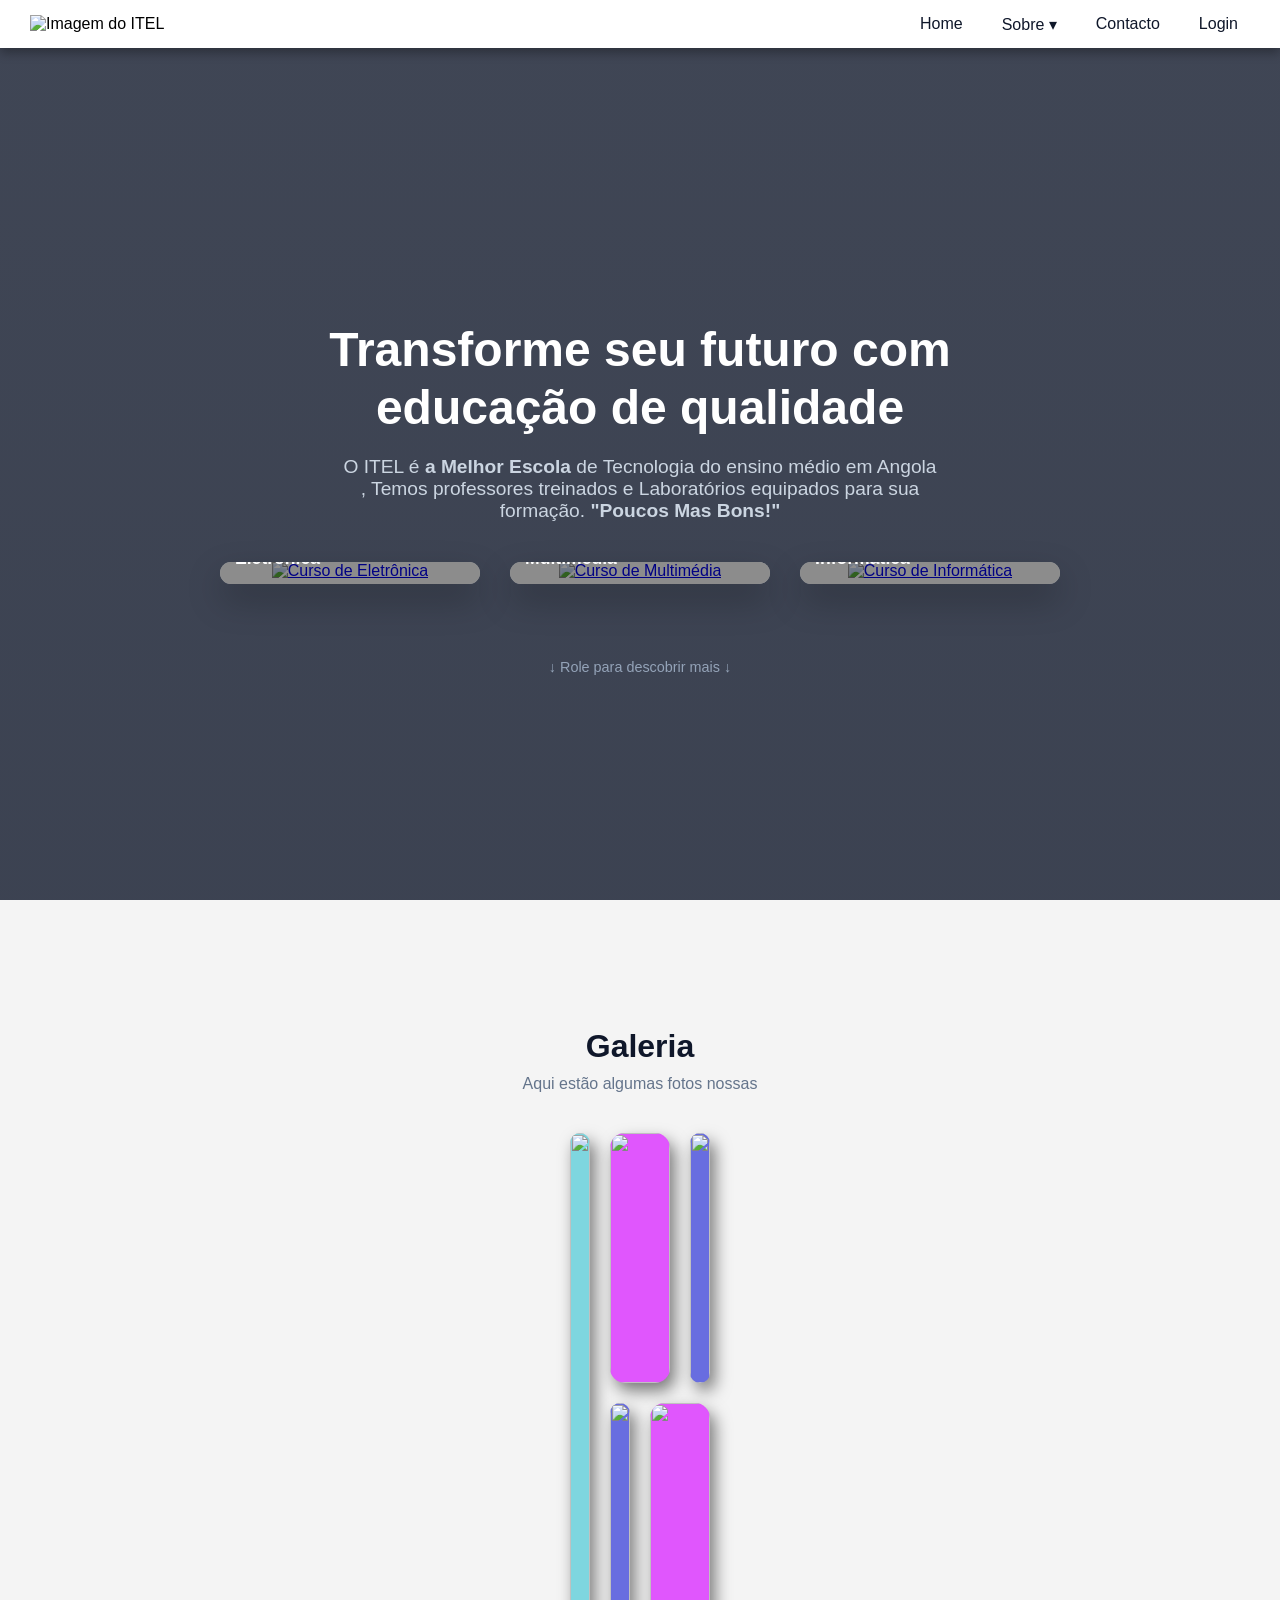
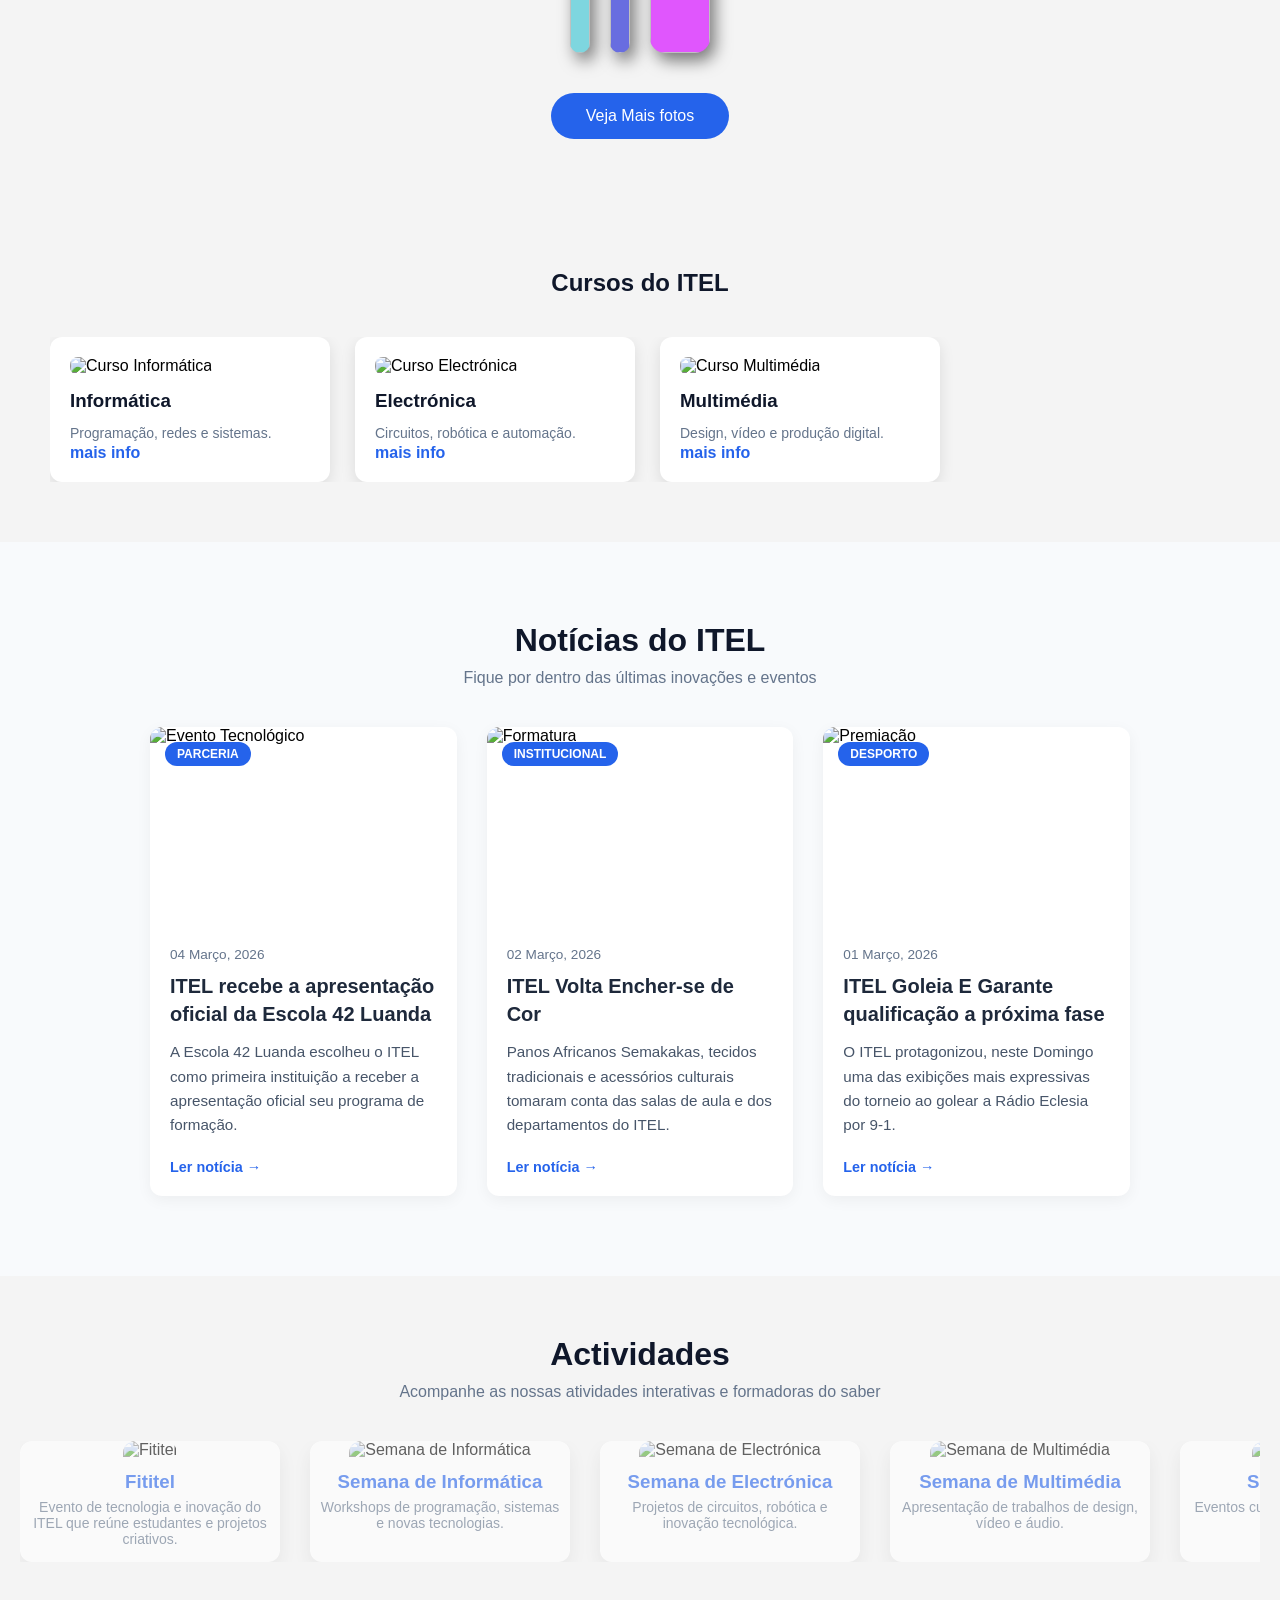
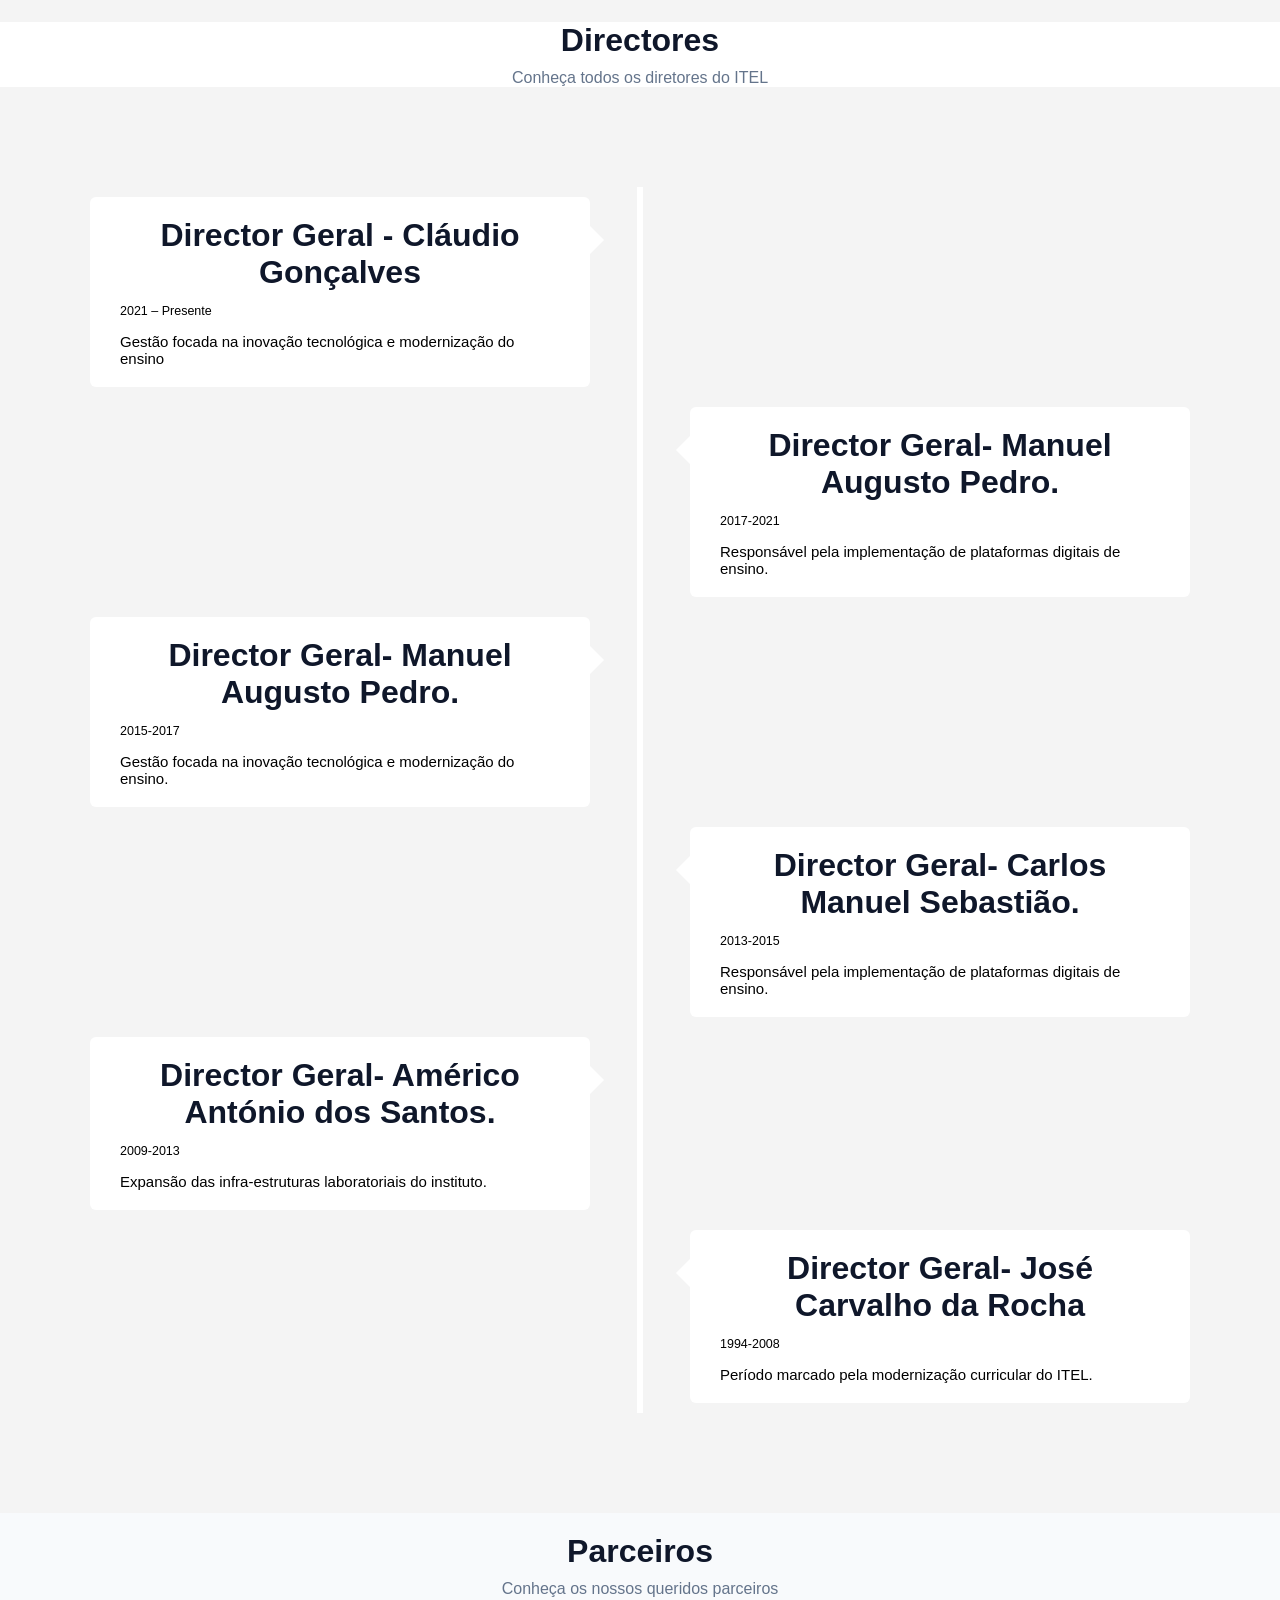
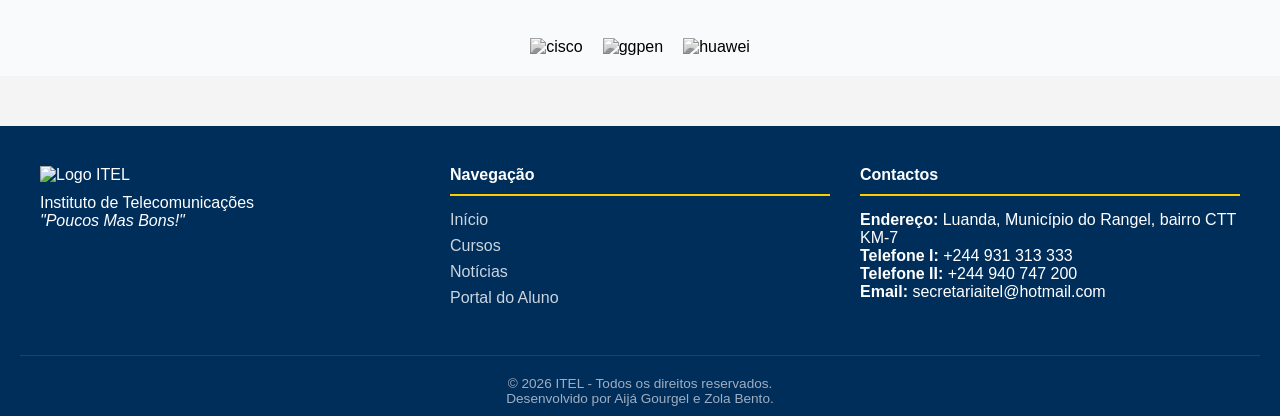
==== commit 7409be61: "Finally" ====
--- a/Final/index.html
+++ b/Final/index.html
@@ -355,7 +355,7 @@
             <div class="container right-container">
                 <img class="timeline-img" src="directores/sebastiao3.jpg" alt="">
                 <div class="text-box">
-                    <h2>>Director Geral- Carlos Manuel Sebastião.</h2>
+                    <h2>Director Geral- Carlos Manuel Sebastião.</h2>
                     <small>2013-2015</small>
                     <p>Responsável pela implementação de plataformas digitais de ensino.</p>
                     <span class="right-container-arrow"></span>
